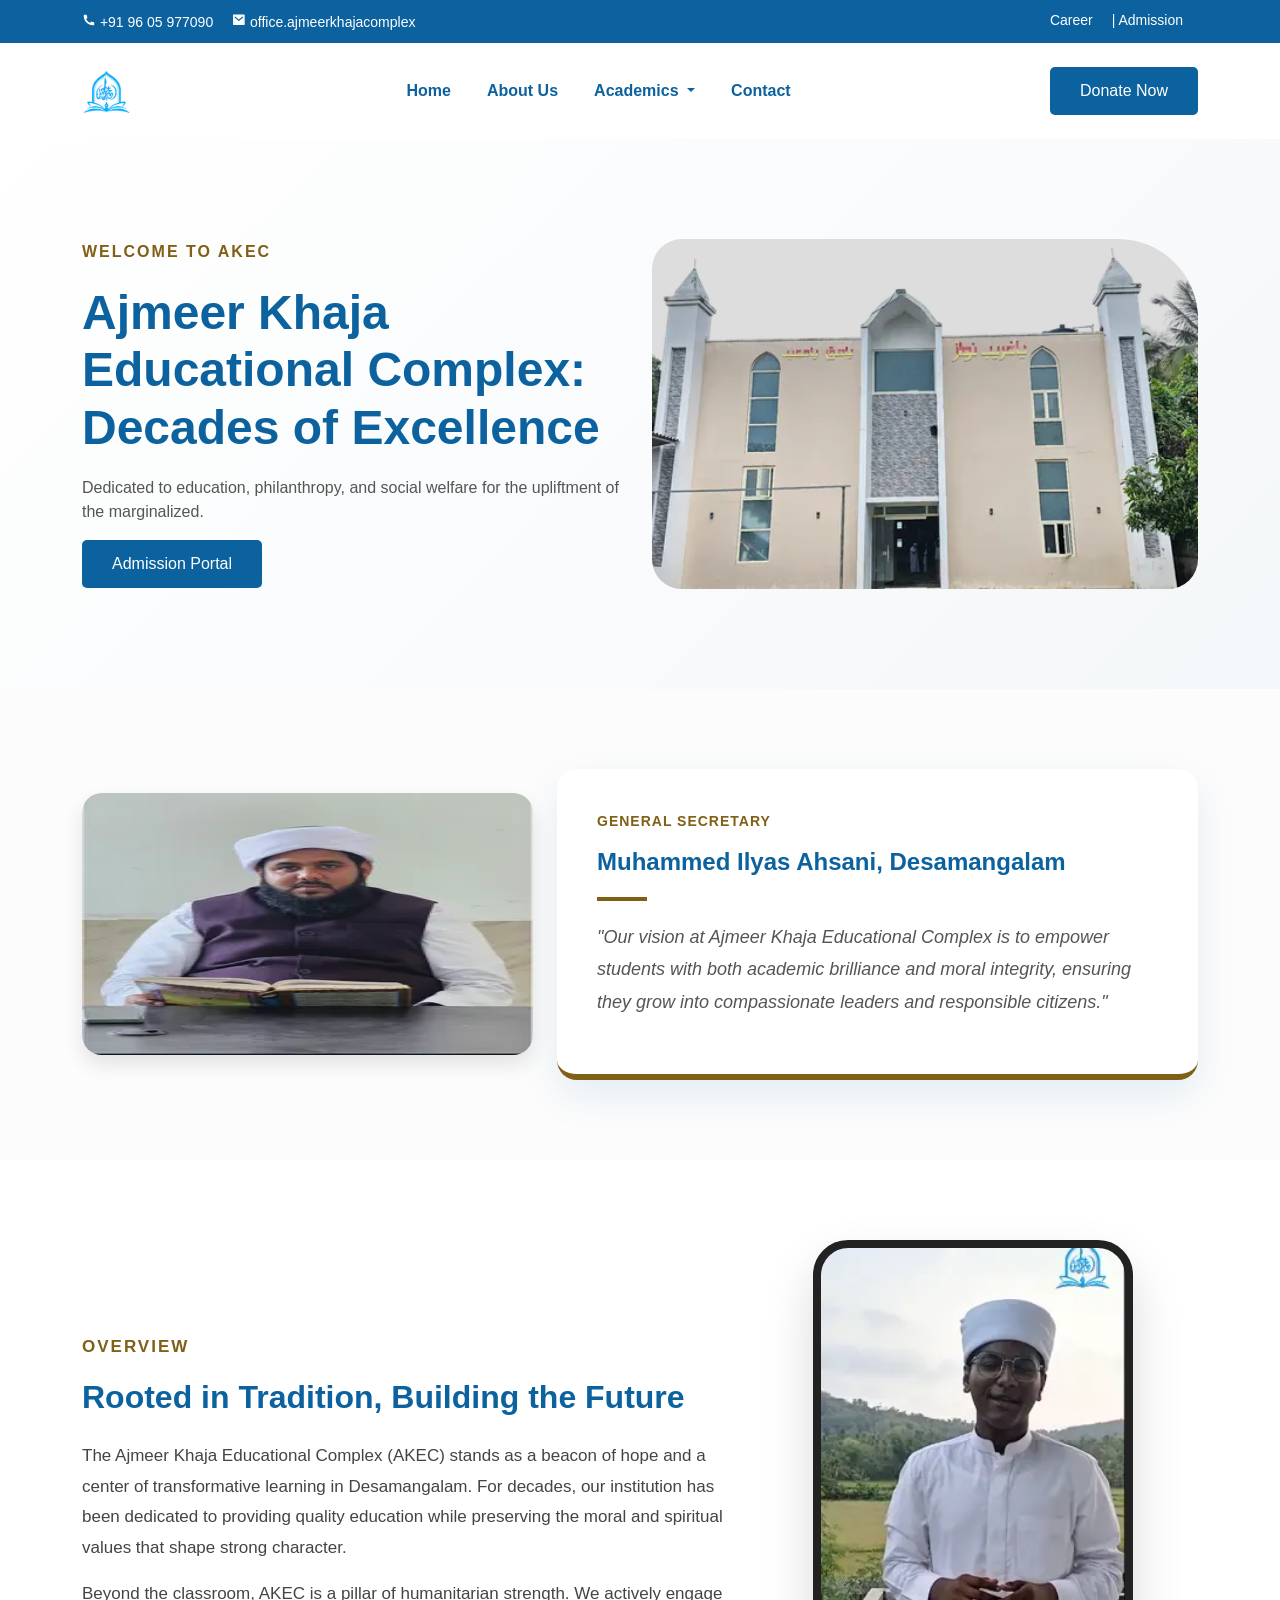
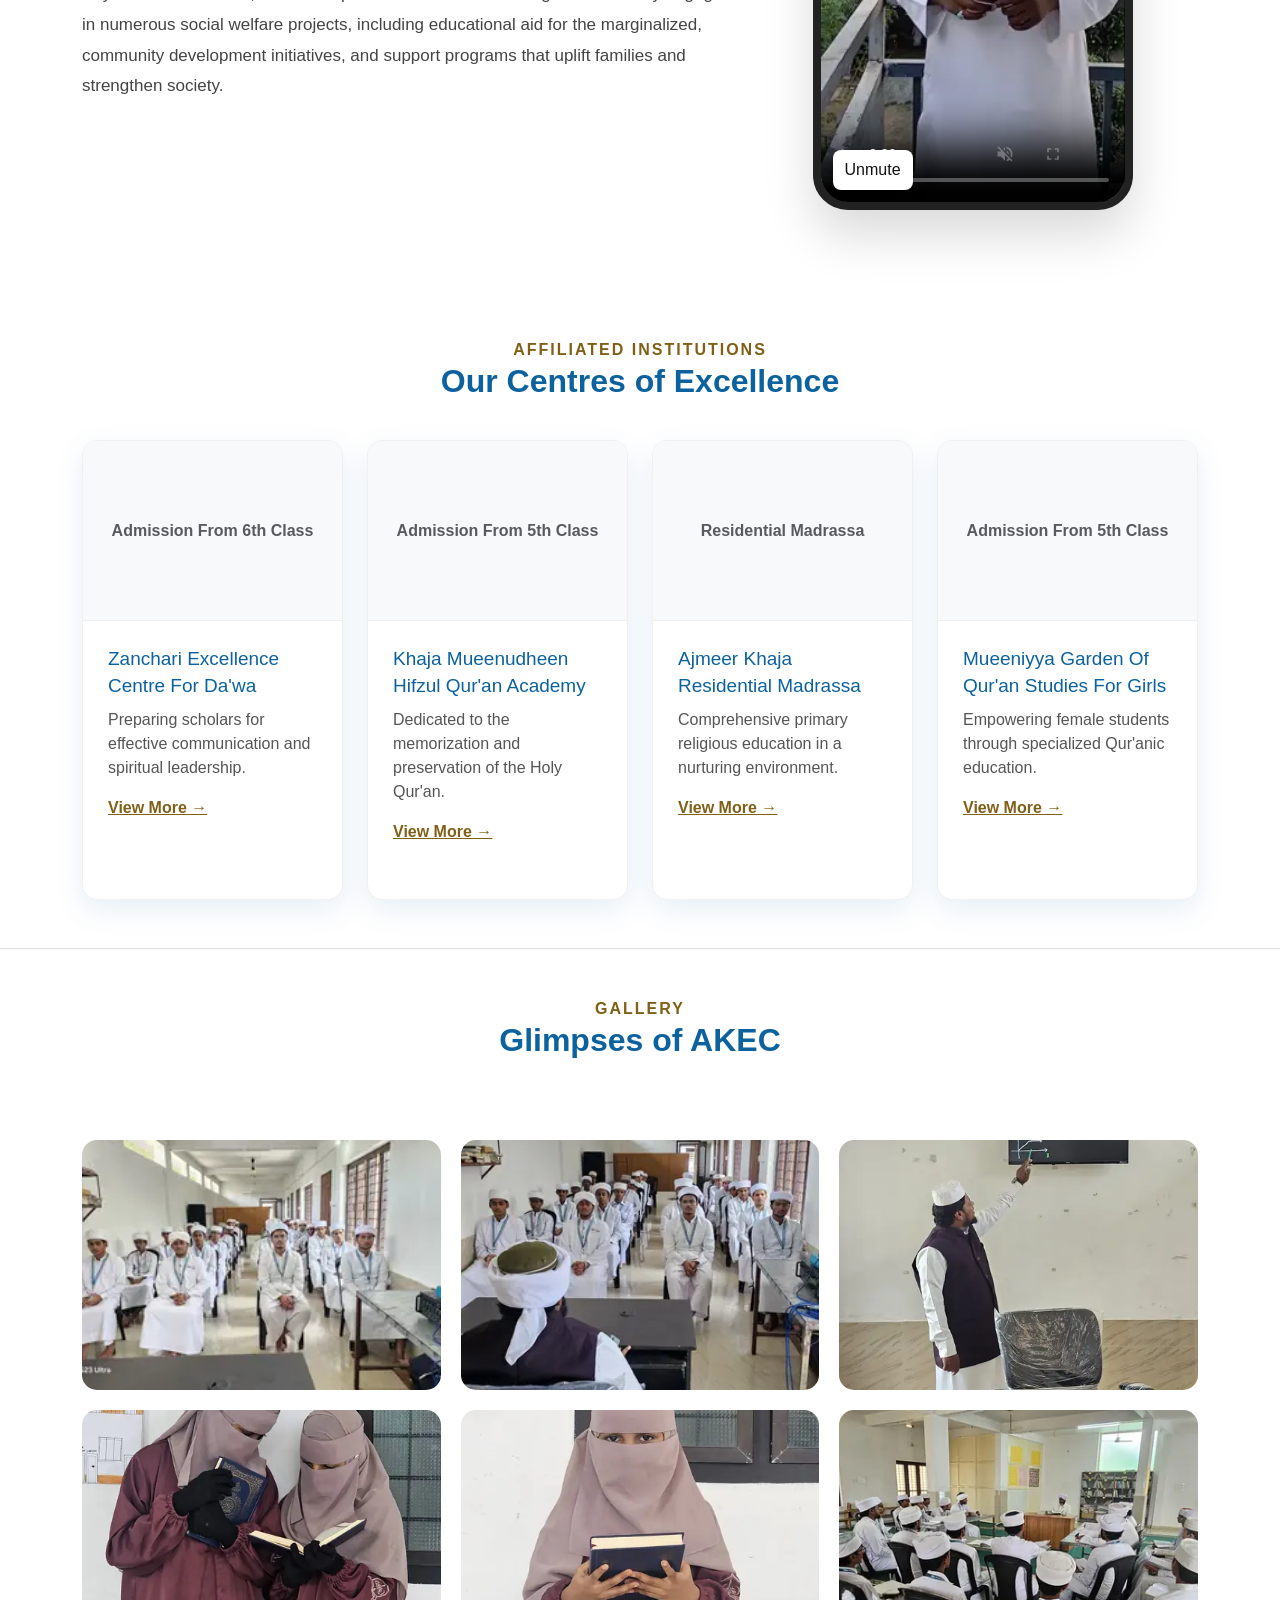
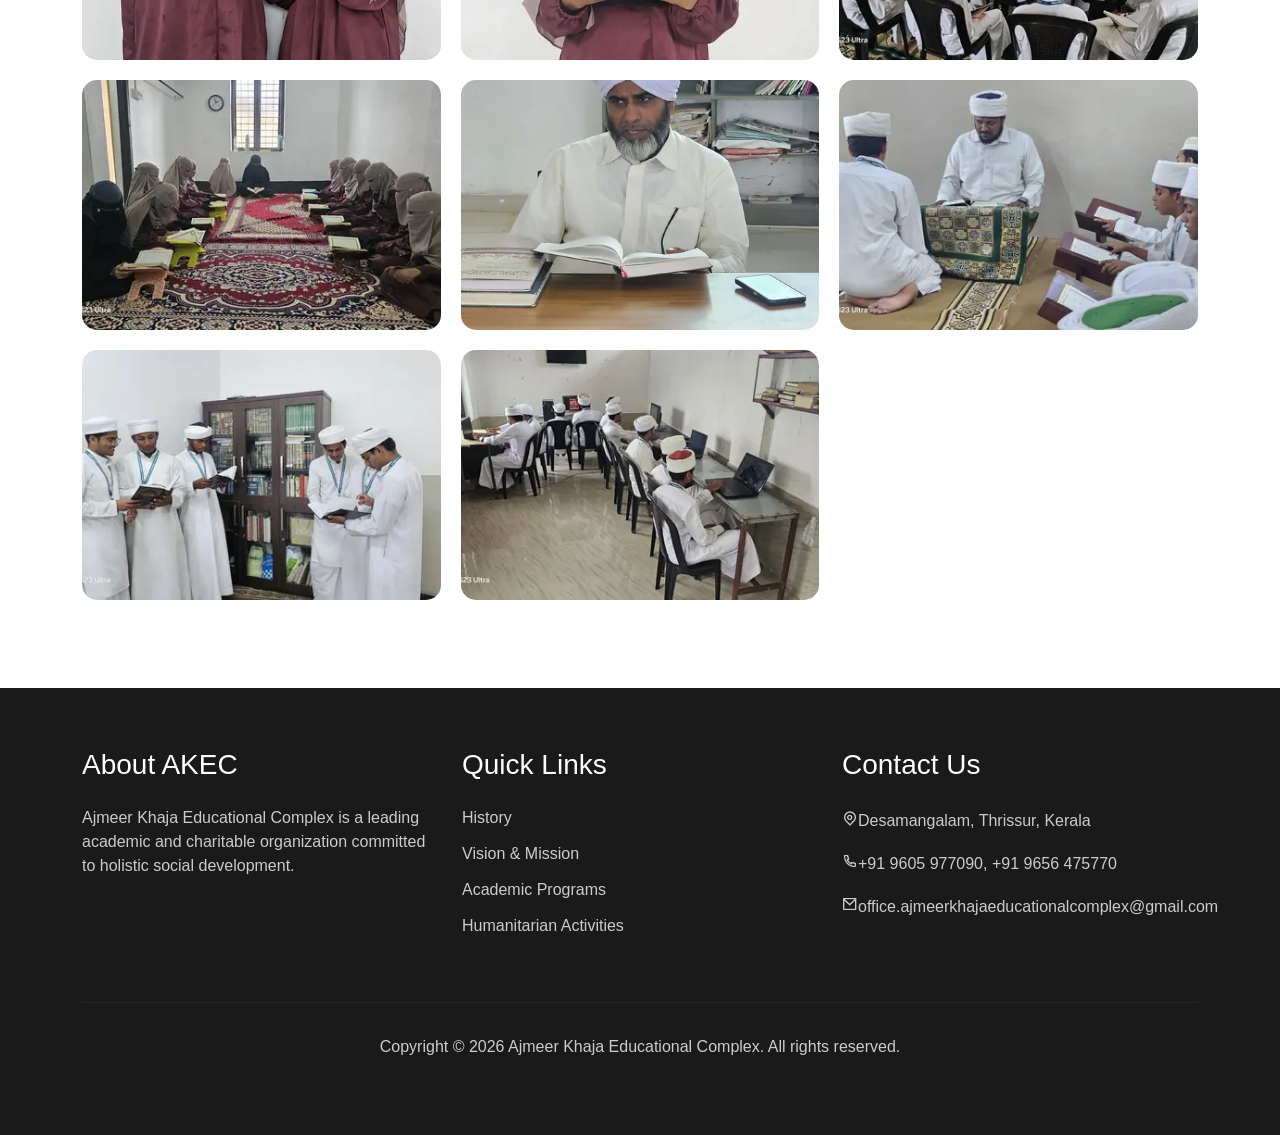
==== index.html @ cfbfb2ed "Fix malformed homepage title to restore browser rendering" ====
<!doctype html>
<!-- Performance diagnostics enabled; no visual effect. -->
<html lang="en">
<head>
    <meta charset="utf-8">
    <meta name="viewport" content="width=device-width, initial-scale=1, shrink-to-fit=no">
    <meta name="description" content="Ajmeer Khaja Educational Complex - Leading academic and charitable organization.">
    <link rel="icon" type="image/png" href="/favicon.png">
    <title>Ajmeer Khaja Educational Complex</title>
    <link rel="preload" as="image" href="assets-optimized/institution-png-640.webp" imagesrcset="assets-optimized/institution-png-320.webp 320w, assets-optimized/institution-png-640.webp 640w, assets-optimized/institution-png-960.webp 960w, assets-optimized/institution-png-1280.webp 1280w" imagesizes="(max-width: 767px) 100vw, 50vw" fetchpriority="high" data-name="akec-hero-image-preload">
    
    <link rel="preload" as="style" href="/assets-optimized/bootstrap-purged-index.css">
    <link rel="stylesheet" href="/assets-optimized/bootstrap-purged-index.css">
    <link rel="preload" as="style" href="/assets-optimized/remixicon-purged.css" onload="this.onload=null;this.rel='stylesheet'">
    <noscript><link rel="stylesheet" href="/assets-optimized/remixicon-purged.css"></noscript>

    <style>
        /* Keyboard-accessible skip navigation */
        .skip-link{position:fixed;left:1rem;top:-6rem;z-index:100000;padding:.75rem 1rem;background:#fff;color:#0c629e;border:2px solid #805f16;border-radius:.35rem;font-weight:700;text-decoration:underline}
        .skip-link:focus{top:1rem;left:1rem;outline:3px solid #0c629e;outline-offset:3px}
        main#main-content{display:block}

        :root {
            --deep-blue: #0c629e;
            --soft-gold: #805f16;
            --ice-white: #ffffff;
            --soft-shadow: rgba(12, 98, 158, 0.1);
        }

        body { font-family: 'Segoe UI', Tahoma, Geneva, Verdana, sans-serif; color: #555; }
        
        /* Header & Navbar */
        .top-header { background-color: var(--deep-blue); color: white; padding: 10px 0; font-size: 14px; }
        .top-header a { color: white; text-decoration: none; margin-right: 15px; }
        .navbar-brand img { max-width: 180px; }
        .nav-link { color: var(--deep-blue) !important; font-weight: 600; margin: 0 10px; }
        
        /* Banner Area */
        .custom-banner {
            background: linear-gradient(135deg, #ffffff 0%, #f4f7f9 100%);
            padding: 100px 0;
            position: relative;
        }
        .banner-tag { color: var(--soft-gold); text-transform: uppercase; font-weight: 700; letter-spacing: 2px; }
        .banner-content h1 { color: var(--deep-blue); font-size: 48px; font-weight: 800; margin: 20px 0; }
        
        /* Buttons */
        .default-btn {
            background-color: var(--deep-blue);
            color: white !important;
            padding: 12px 30px;
            border-radius: 5px;
            text-decoration: none;
            display: inline-block;
            transition: 0.3s;
        }
        .default-btn:hover { background-color: var(--soft-gold); transform: translateY(-3px); }

        /* Institutions Section */
        .section-header h2 { color: var(--deep-blue); font-weight: 800; margin-bottom: 40px; }
        .program-card {
            background: #fff;
            border-radius: 15px;
            overflow: hidden;
            box-shadow: 0 10px 30px var(--soft-shadow);
            transition: 0.4s;
            border: 1px solid #f0f0f0;
            margin-bottom: 30px;
            height: 100%;
        }
        .program-card:hover { transform: translateY(-10px); border-color: var(--soft-gold); }
        .program-img { height: 180px; background: #f8f9fa; border-bottom: 1px solid #eee; }
        .program-content { padding: 25px; }
        .program-content h3 { color: var(--deep-blue); font-size: 19px; line-height: 1.4; min-height: 54px; }
        
        /* Footer */
        footer { background: #1a1a1a; color: #ccc; padding: 60px 0; }
        footer h3 { color: white; margin-bottom: 25px; }
        .footer-links { list-style: none; padding: 0; }
        .footer-links li { margin-bottom: 12px; }
        .footer-links a { color: #ccc; text-decoration: none; }

        /* --- SURGICAL ADDITIVE STYLES --- */
        .akec-additive-wrap { background-color: #fcfcfc; padding: 80px 0; }
        .akec-secretary-card { background: white; padding: 40px; border-radius: 20px; box-shadow: 0 15px 40px var(--soft-shadow); border-bottom: 6px solid var(--soft-gold); }
        .akec-secretary-name { color: var(--deep-blue); font-size: 24px; font-weight: 700; margin-top: 15px; margin-bottom: 5px; }
        .akec-secretary-pos { color: var(--soft-gold); font-weight: 600; text-transform: uppercase; font-size: 14px; letter-spacing: 1px; }
        .akec-secretary-img { width: 100%; border-radius: 20px; box-shadow: 0 10px 20px rgba(0,0,0,0.1); }
        
        .akec-gallery-grid { display: grid; grid-template-columns: repeat(auto-fill, minmax(280px, 1fr)); gap: 20px; padding: 40px 0; }
        .akec-gallery-item { height: 250px; overflow: hidden; border-radius: 15px; position: relative; }
        .akec-gallery-item img { width: 100%; height: 100%; object-fit: cover; transition: transform 0.6s cubic-bezier(0.165, 0.84, 0.44, 1); }
        .akec-gallery-item:hover img { transform: scale(1.08); }
        .navbar-brand img { height: 70px; width: auto; }

        /* Surgical Override: Immediate Image Loading */
        img { opacity: 1 !important; visibility: visible !important; }

        /* ADDITIVE DROPDOWN STYLES (High Specificity) */
        @media (min-width: 992px) {
            .navbar-nav .nav-item.dropdown:hover > .dropdown-menu {
                display: block;
                margin-top: 0;
                opacity: 1;
                visibility: visible;
                transform: translateY(0);
            }
        }
        .navbar-nav .dropdown-menu {
            display: block;
            opacity: 0;
            visibility: hidden;
            transform: translateY(10px);
            transition: all 0.3s ease-in-out;
            border: none;
            border-top: 3px solid var(--soft-gold);
            box-shadow: 0 15px 35px rgba(0,0,0,0.1);
            border-radius: 0 0 10px 10px;
            min-width: 280px;
            padding: 10px 0;
        }
        .navbar-nav .dropdown-item {
            color: var(--deep-blue);
            font-weight: 500;
            padding: 10px 20px;
            transition: 0.2s;
            white-space: normal;
        }
        .navbar-nav .dropdown-item:hover {
            background-color: #f8f9fa;
            color: var(--soft-gold);
            padding-left: 25px;
        }

        /* AKEC ADD-ON: Hero Image Fit Improvement */
        .akec-hero-img-holder {
            background: #ddd;
            height: 350px;
            border-radius: 30px 80px 30px 30px;
            display: flex;
            align-items: center;
            justify-content: center;
            overflow: hidden;
            padding: 0; 
        }
        .Institution-image {
            width: 100%;
            height: 100%;
            object-fit: cover; 
            display: block;
        }

        /* --- AKEC MOBILE RESPONSIVENESS OVERRIDES --- */
        @media (max-width: 767px) {
            .custom-banner { padding: 40px 0; }
            .banner-content h1 { font-size: 32px; text-align: center; }
            .banner-content p { text-align: center; font-size: 15px; }
            .banner-content { text-align: center; margin-bottom: 30px; }
            .akec-hero-img-holder { height: 280px; border-radius: 20px 40px 20px 20px; }
            
            .akec-additive-wrap { padding: 40px 0; }
            .akec-secretary-card { padding: 25px; margin-top: -20px; position: relative; z-index: 2; text-align: center; }
            .akec-secretary-img { margin-bottom: 0; }
            .akec-secretary-name { font-size: 20px; }
            
            .section-header h2 { font-size: 28px; margin-bottom: 30px; }
            .program-content { padding: 20px; text-align: center; }
            .program-content h3 { font-size: 17px; min-height: auto; margin-bottom: 10px; }
            
            .akec-gallery-grid { grid-template-columns: repeat(2, 1fr); gap: 10px; padding: 20px 15px; }
            .akec-gallery-item { height: 160px; }

            .top-header { text-align: center; }
            .top-header a { display: block; margin-right: 0; margin-bottom: 5px; }
            
            .navbar-brand img { height: 55px; }
            
            footer { text-align: center; padding: 40px 0; }
            footer h3 { font-size: 20px; margin-top: 20px; }

            .navbar-nav .dropdown-menu { 
                margin-bottom: 0 !important; 
                padding-bottom: 0 !important;
                position: relative !important; 
                opacity: 1 !important; 
                visibility: visible !important; 
                transform: none !important;
                box-shadow: none !important;
                border-top: none !important;
            }
            .navbar-nav .nav-item.dropdown { margin-bottom: 0 !important; }
        }

        /* --- AKEC NEW FEATURE: ABOUT & MEDIA PLAYER --- */
        .akec-info-media-section { padding: 80px 0; background: #fff; }
        .akec-info-text { font-size: 17px; line-height: 1.8; color: #444; }
        .akec-media-player-container {
            width: 320px;
            height: 570px;
            background: #000;
            border-radius: 35px;
            border: 8px solid #222;
            overflow: hidden;
            box-shadow: 0 25px 50px rgba(0,0,0,0.15);
            margin: 0 auto;
            position: relative;
        }
        .akec-media-player-container video {
            width: 100%;
            height: 100%;
            object-fit: cover;
        }
        @media (max-width: 991px) {
            .akec-info-media-section { padding: 40px 0; text-align: center; }
            .akec-info-text { margin-bottom: 30px; }
            .akec-media-player-container { width: 280px; height: 500px; }
        }
    </style>
</head>
<body>
<a class="skip-link" href="#main-content">Skip to main content</a>

    <div class="top-header">
        <div class="container d-flex flex-column flex-md-row justify-content-between">
            <div>
                <a href="tel:+919605977090"><i class="ri-phone-fill"></i> +91 96 05 977090</a>
                <a href="mailto:office.ajmeerkhajacomplex@gmail.com"><i class="ri-mail-fill"></i> office.ajmeerkhajacomplex</a>
            </div>
            <div class="d-none d-md-block">
                <a href="#">Career</a> | <a href="admission.html">Admission</a>
            </div>
        </div>
    </div>

    <nav class="navbar navbar-expand-lg navbar-light bg-white sticky-top">
        <div class="container">
            <a class="navbar-brand" href="index.html">
                <img src="assets-optimized/logo-webp-64.webp" alt="AKEC Logo" srcset="assets-optimized/logo-webp-48.webp 48w, assets-optimized/logo-webp-64.webp 64w, assets-optimized/logo-webp-96.webp 96w, assets-optimized/logo-webp-128.webp 128w, assets-optimized/logo-webp-160.webp 160w, assets-optimized/logo-webp-320.webp 320w, assets-optimized/logo-webp-480.webp 480w" sizes="(max-width: 767px) 40px, 50px" width="2480" height="3508">
            </a>
            <button class="navbar-toggler border-0" type="button" data-bs-toggle="collapse" data-bs-target="#navbarNav" aria-label="Toggle navigation" aria-controls="navbarNav" aria-expanded="false">
                <span class="ri-menu-line" style="font-size: 24px; color: var(--deep-blue);"></span>
            </button>
            <div class="collapse navbar-collapse" id="navbarNav">
                <ul class="navbar-nav m-auto text-center">
                    <li class="nav-item"><a class="nav-link" href="index.html">Home</a></li>
                    <li class="nav-item"><a class="nav-link" href="about.html">About Us</a></li>
                    
                    <li class="nav-item dropdown">
                        <a class="nav-link dropdown-toggle" href="academics.html" id="academicsDropdown" role="button" data-bs-toggle="dropdown" aria-expanded="false">
                            Academics
                        </a>
                        <ul class="dropdown-menu border-0 text-center text-lg-start" aria-labelledby="academicsDropdown">
                            <li><a class="dropdown-item" href="dawa.html">Zanchari Excellence Centre For Da'wa</a></li>
                            <li><a class="dropdown-item" href="hifz.html">Khaja Mueenudheen Hifzul Qur'an Academy</a></li>
                            <li><a class="dropdown-item" href="madrassa.html">Ajmeer Khaja Residential Madrassa</a></li>
                            <li><a class="dropdown-item" href="garden.html">Mueeniyya Garden Of Qur'an Studies For Girls</a></li>
                        </ul>
                    </li>

                    <li class="nav-item"><a class="nav-link" href="contact.html">Contact</a></li>
                </ul>
                <div class="text-center pb-3 pb-lg-0">
                    <a href="#" class="default-btn w-100 w-lg-auto">Donate Now</a>
                </div>
            </div>
        </div>
    </nav>
<main id="main-content" tabindex="-1">


    <section class="custom-banner">
        <div class="container">
            <div class="row align-items-center">
                <div class="col-lg-6">
                    <div class="banner-content">
                        <span class="banner-tag">Welcome to AKEC</span>
                        <h1>Ajmeer Khaja Educational Complex: Decades of Excellence</h1>
                        <p>Dedicated to education, philanthropy, and social welfare for the upliftment of the marginalized.</p>
                        <a href="admission.html" class="default-btn">Admission Portal</a>
                    </div>
                </div>
                <div class="col-lg-6 text-center">
                    <div class="akec-hero-img-holder">
                        <img src="assets-optimized/institution-png-640.webp" alt="Institution Image" class="Institution-image" loading="eager" fetchpriority="high" decoding="async" srcset="assets-optimized/institution-png-320.webp 320w, assets-optimized/institution-png-640.webp 640w, assets-optimized/institution-png-960.webp 960w, assets-optimized/institution-png-1280.webp 1280w" sizes="(max-width: 767px) 100vw, 50vw" width="2400" height="1121">
                    </div>
                </div>
            </div>
        </div>
    </section>

    <section class="akec-additive-wrap">
        <div class="container">
            <div class="row align-items-center">
                <div class="col-lg-5 mb-4 mb-lg-0">
                    <img src="secretary.webp" alt="Muhammed Ilyas Ahsani" class="akec-secretary-img" loading="lazy" decoding="async" width="218" height="262">
                </div>
                <div class="col-lg-7">
                    <div class="akec-secretary-card">
                        <span class="akec-secretary-pos">General Secretary</span>
                        <h2 class="akec-secretary-name">Muhammed Ilyas Ahsani, Desamangalam</h2>
                        <hr class="mx-auto mx-lg-0" style="width: 50px; border: 2px solid var(--soft-gold); opacity: 1; margin: 20px 0;">
                        <p style="font-style: italic; font-size: 18px; line-height: 1.8;">"Our vision at Ajmeer Khaja Educational Complex is to empower students with both academic brilliance and moral integrity, ensuring they grow into compassionate leaders and responsible citizens."</p>
                    </div>
                </div>
            </div>
        </div>
    </section>

    <section class="akec-info-media-section">
        <div class="container">
            <div class="row align-items-center">
                <div class="col-lg-7">
                    <div class="akec-info-text">
                        <span class="banner-tag">Overview</span>
                        <h2 style="color: var(--deep-blue); font-weight: 800; margin: 15px 0 25px;">Rooted in Tradition, Building the Future</h2>
                        <p>The Ajmeer Khaja Educational Complex (AKEC) stands as a beacon of hope and a center of transformative learning in Desamangalam. For decades, our institution has been dedicated to providing quality education while preserving the moral and spiritual values that shape strong character.</p>
                        <p>Beyond the classroom, AKEC is a pillar of humanitarian strength. We actively engage in numerous social welfare projects, including educational aid for the marginalized, community development initiatives, and support programs that uplift families and strengthen society.</p>
                    </div>
                </div>
                <div class="col-lg-5">
                    <div class="akec-media-player-container">
                        <video id="akecScrollVideo" controls playsinline preload="none" poster="assets-optimized/nasim-poster.webp">
                            <source src="assets-optimized/nasim-optimized.mp4" type="video/mp4">
                            <track kind="captions" src="assets-optimized/nasim-captions.vtt" srclang="ml" label="Malayalam">
                            Your browser does not support the video tag.
                        </video>
                    </div>
                </div>
            </div>
        </div>
    </section>

    <section class="py-5">
        <div class="container">
            <div class="section-header text-center">
                <span class="banner-tag">Affiliated Institutions</span>
                <h2>Our Centres of Excellence</h2>
            </div>
            <div class="row g-4">
                <div class="col-lg-3 col-md-6">
                    <div class="program-card">
                        <div class="program-img d-flex align-items-center justify-content-center text-muted"><b>Admission From 6th Class</b></div>
                        <div class="program-content">
                            <h3>Zanchari Excellence Centre For Da'wa</h3>
                            <p>Preparing scholars for effective communication and spiritual leadership.</p>
                            <a href="dawa.html" style="color:var(--soft-gold); font-weight:700;" aria-label="View more about Zanchari Excellence Centre for Da'wa">View More →</a>
                        </div>
                    </div>
                </div>
                <div class="col-lg-3 col-md-6">
                    <div class="program-card">
                        <div class="program-img d-flex align-items-center justify-content-center text-muted"><b>Admission From 5th Class</b></div>
                        <div class="program-content">
                            <h3>Khaja Mueenudheen Hifzul Qur'an Academy</h3>
                            <p>Dedicated to the memorization and preservation of the Holy Qur'an.</p>
                            <a href="hifz.html" style="color:var(--soft-gold); font-weight:700;" aria-label="View more about Khaja Mueenudheen Hifzul Qur'an Academy">View More →</a>
                        </div>
                    </div>
                </div>
                <div class="col-lg-3 col-md-6">
                    <div class="program-card">
                        <div class="program-img d-flex align-items-center justify-content-center text-muted"><b>Residential Madrassa</b></div>
                        <div class="program-content">
                            <h3>Ajmeer Khaja Residential Madrassa</h3>
                            <p>Comprehensive primary religious education in a nurturing environment.</p>
                            <a href="madrassa.html" style="color:var(--soft-gold); font-weight:700;" aria-label="View more about Ajmeer Khaja Residential Madrassa">View More →</a>
                        </div>
                    </div>
                </div>
                <div class="col-lg-3 col-md-6">
                    <div class="program-card">
                        <div class="program-img d-flex align-items-center justify-content-center text-muted"><b>Admission From 5th Class</b></div>
                        <div class="program-content">
                            <h3>Mueeniyya Garden Of Qur'an Studies For Girls</h3>
                            <p>Empowering female students through specialized Qur'anic education.</p>
                            <a href="garden.html" style="color:var(--soft-gold); font-weight:700;" aria-label="View more about Mueeniyya Garden of Qur'an Studies for Girls">View More →</a>
                        </div>
                    </div>
                </div>
            </div>
        </div>
    </section>

    <section class="py-5 bg-white border-top">
        <div class="container">
            <div class="section-header text-center">
                <span class="banner-tag">Gallery</span>
                <h2>Glimpses of AKEC</h2>
            </div>
            <div class="akec-gallery-grid">
                <div class="akec-gallery-item"><img src="assets-optimized/gallery1-webp-480.webp" alt="Gallery 1" loading="lazy" decoding="async" srcset="assets-optimized/gallery1-webp-320.webp 320w, assets-optimized/gallery1-webp-480.webp 480w, assets-optimized/gallery1-webp-640.webp 640w, assets-optimized/gallery1-webp-960.webp 960w, assets-optimized/gallery1-webp-1280.webp 1280w" sizes="(max-width: 767px) calc(100vw - 24px), (max-width: 991px) 34vw, (max-width: 1199px) 32vw, (max-width: 1399px) 27vw, 23vw"></div>
                <div class="akec-gallery-item"><img src="assets-optimized/gallery2-webp-480.webp" alt="Gallery 2" loading="lazy" decoding="async" srcset="assets-optimized/gallery2-webp-320.webp 320w, assets-optimized/gallery2-webp-480.webp 480w, assets-optimized/gallery2-webp-640.webp 640w, assets-optimized/gallery2-webp-960.webp 960w, assets-optimized/gallery2-webp-1280.webp 1280w" sizes="(max-width: 767px) calc(100vw - 24px), (max-width: 991px) 34vw, (max-width: 1199px) 32vw, (max-width: 1399px) 27vw, 23vw"></div>
                <div class="akec-gallery-item"><img src="assets-optimized/gallery3-webp-480.webp" alt="Gallery 3" loading="lazy" decoding="async" srcset="assets-optimized/gallery3-webp-320.webp 320w, assets-optimized/gallery3-webp-480.webp 480w, assets-optimized/gallery3-webp-640.webp 640w, assets-optimized/gallery3-webp-960.webp 960w, assets-optimized/gallery3-webp-1280.webp 1280w" sizes="(max-width: 767px) calc(100vw - 24px), (max-width: 991px) 34vw, (max-width: 1199px) 32vw, (max-width: 1399px) 27vw, 23vw"></div>
                <div class="akec-gallery-item"><img src="assets-optimized/gallery4-webp-480.webp" alt="Gallery 4" loading="lazy" decoding="async" srcset="assets-optimized/gallery4-webp-320.webp 320w, assets-optimized/gallery4-webp-480.webp 480w, assets-optimized/gallery4-webp-640.webp 640w, assets-optimized/gallery4-webp-960.webp 960w, assets-optimized/gallery4-webp-1280.webp 1280w" sizes="(max-width: 767px) calc(100vw - 24px), (max-width: 991px) 34vw, (max-width: 1199px) 32vw, (max-width: 1399px) 27vw, 23vw"></div>
                <div class="akec-gallery-item"><img src="assets-optimized/gallery5-webp-480.webp" alt="Gallery 5" loading="lazy" decoding="async" srcset="assets-optimized/gallery5-webp-320.webp 320w, assets-optimized/gallery5-webp-480.webp 480w, assets-optimized/gallery5-webp-640.webp 640w, assets-optimized/gallery5-webp-960.webp 960w, assets-optimized/gallery5-webp-1280.webp 1280w" sizes="(max-width: 767px) calc(100vw - 24px), (max-width: 991px) 34vw, (max-width: 1199px) 32vw, (max-width: 1399px) 27vw, 23vw"></div>
                <div class="akec-gallery-item"><img src="assets-optimized/gallery6-webp-480.webp" alt="Gallery 6" loading="lazy" decoding="async" srcset="assets-optimized/gallery6-webp-320.webp 320w, assets-optimized/gallery6-webp-480.webp 480w, assets-optimized/gallery6-webp-640.webp 640w, assets-optimized/gallery6-webp-960.webp 960w, assets-optimized/gallery6-webp-1280.webp 1280w" sizes="(max-width: 767px) calc(100vw - 24px), (max-width: 991px) 34vw, (max-width: 1199px) 32vw, (max-width: 1399px) 27vw, 23vw"></div>
                <div class="akec-gallery-item"><img src="assets-optimized/gallery7-webp-480.webp" alt="Gallery 7" loading="lazy" decoding="async" srcset="assets-optimized/gallery7-webp-320.webp 320w, assets-optimized/gallery7-webp-480.webp 480w, assets-optimized/gallery7-webp-640.webp 640w, assets-optimized/gallery7-webp-960.webp 960w, assets-optimized/gallery7-webp-1280.webp 1280w" sizes="(max-width: 767px) calc(100vw - 24px), (max-width: 991px) 34vw, (max-width: 1199px) 32vw, (max-width: 1399px) 27vw, 23vw"></div>
                <div class="akec-gallery-item"><img src="assets-optimized/gallery8-webp-480.webp" alt="Gallery 8" loading="lazy" decoding="async" srcset="assets-optimized/gallery8-webp-320.webp 320w, assets-optimized/gallery8-webp-480.webp 480w, assets-optimized/gallery8-webp-640.webp 640w, assets-optimized/gallery8-webp-960.webp 960w, assets-optimized/gallery8-webp-1280.webp 1280w" sizes="(max-width: 767px) calc(100vw - 24px), (max-width: 991px) 34vw, (max-width: 1199px) 32vw, (max-width: 1399px) 27vw, 23vw"></div>
                <div class="akec-gallery-item"><img src="assets-optimized/gallery9-webp-480.webp" alt="Gallery 9" loading="lazy" decoding="async" srcset="assets-optimized/gallery9-webp-320.webp 320w, assets-optimized/gallery9-webp-480.webp 480w, assets-optimized/gallery9-webp-640.webp 640w, assets-optimized/gallery9-webp-960.webp 960w, assets-optimized/gallery9-webp-1280.webp 1280w" sizes="(max-width: 767px) calc(100vw - 24px), (max-width: 991px) 34vw, (max-width: 1199px) 32vw, (max-width: 1399px) 27vw, 23vw"></div>
                <div class="akec-gallery-item"><img src="assets-optimized/gallery10-webp-480.webp" alt="Gallery 10" loading="lazy" decoding="async" srcset="assets-optimized/gallery10-webp-320.webp 320w, assets-optimized/gallery10-webp-480.webp 480w, assets-optimized/gallery10-webp-640.webp 640w, assets-optimized/gallery10-webp-960.webp 960w, assets-optimized/gallery10-webp-1280.webp 1280w" sizes="(max-width: 767px) calc(100vw - 24px), (max-width: 991px) 34vw, (max-width: 1199px) 32vw, (max-width: 1399px) 27vw, 23vw"></div>
                <div class="akec-gallery-item"><img src="assets-optimized/gallery11-webp-480.webp" alt="Gallery 11" loading="lazy" decoding="async" srcset="assets-optimized/gallery11-webp-320.webp 320w, assets-optimized/gallery11-webp-480.webp 480w, assets-optimized/gallery11-webp-640.webp 640w, assets-optimized/gallery11-webp-960.webp 960w, assets-optimized/gallery11-webp-1280.webp 1280w" sizes="(max-width: 767px) calc(100vw - 24px), (max-width: 991px) 34vw, (max-width: 1199px) 32vw, (max-width: 1399px) 27vw, 23vw"></div>
            </div>
        </div>
    </section>

    
</main>

<footer>
        <div class="container">
            <div class="row">
                <div class="col-lg-4">
                    <h3>About AKEC</h3>
                    <p>Ajmeer Khaja Educational Complex is a leading academic and charitable organization committed to holistic social development.</p>
                </div>
                <div class="col-lg-4">
                    <h3>Quick Links</h3>
                    <ul class="footer-links">
                        <li><a href="about.html">History</a></li>
                        <li><a href="about.html">Vision & Mission</a></li>
                        <li><a href="academics.html">Academic Programs</a></li>
                        <li><a href="activities.html">Humanitarian Activities</a></li>
                    </ul>
                </div>
                <div class="col-lg-4">
                    <h3>Contact Us</h3>
                    <p><i class="ri-map-pin-line"></i>Desamangalam, Thrissur, Kerala</p>
                    <p><i class="ri-phone-line"></i>+91 9605 977090, +91 9656 475770</p>
                    <p><i class="ri-mail-line"></i>office.ajmeerkhajaeducationalcomplex@gmail.com</p>
                </div>
            </div>
            <hr class="mt-5" style="border-color: #444;">
            <div class="text-center pt-3">
                <p>Copyright © 2026 Ajmeer Khaja Educational Complex. All rights reserved.</p>
            </div>
        </div>
    </footer>

    <script src="https://cdn.jsdelivr.net/npm/bootstrap@5.3.0/dist/js/bootstrap.bundle.min.js"></script>

    <script>
        document.addEventListener("DOMContentLoaded", function () {
            const video = document.getElementById("akecScrollVideo");
            if (!video) return;

            video.muted = true;
            video.playsInline = true;

            const container = video.parentElement;
            container.style.position = container.style.position || 'relative';

            const unmuteBtn = document.createElement('button');
            unmuteBtn.type = 'button';
            unmuteBtn.textContent = 'Unmute';
            Object.assign(unmuteBtn.style, {
                position: 'absolute',
                bottom: '12px',
                left: '12px',
                zIndex: '5',
                padding: '8px 12px',
                borderRadius: '8px',
                background: '#fff',
                color: '#111',
                border: 'none',
                display: 'none',
                cursor: 'pointer',
                boxShadow: '0 6px 18px rgba(0,0,0,0.12)'
            });
            container.appendChild(unmuteBtn);

            unmuteBtn.addEventListener('click', () => {
                video.muted = false;
                video.play().catch(() => {});
                unmuteBtn.style.display = 'none';
            });

            const observerOptions = {
                root: null,
                rootMargin: '0px',
                threshold: 0.5
            };

            const observer = new IntersectionObserver((entries) => {
                entries.forEach(entry => {
                    if (entry.isIntersecting) {
                        video.muted = false;
                        video.play().then(() => {
                            unmuteBtn.style.display = 'none';
                        }).catch(err => {
                            console.log('Autoplay with sound blocked:', err);
                            video.muted = true;
                            video.play().catch(() => {});
                            unmuteBtn.style.display = 'block';
                        });
                    } else {
                        video.pause();
                        video.muted = true;
                        unmuteBtn.style.display = 'none';
                    }
                });
            }, observerOptions);

            observer.observe(video);

            document.addEventListener('visibilitychange', function () {
                if (document.hidden) {
                    video.pause();
                    video.muted = true;
                    unmuteBtn.style.display = 'none';
                }
            });
        });
    </script>
    
</body>
</html>
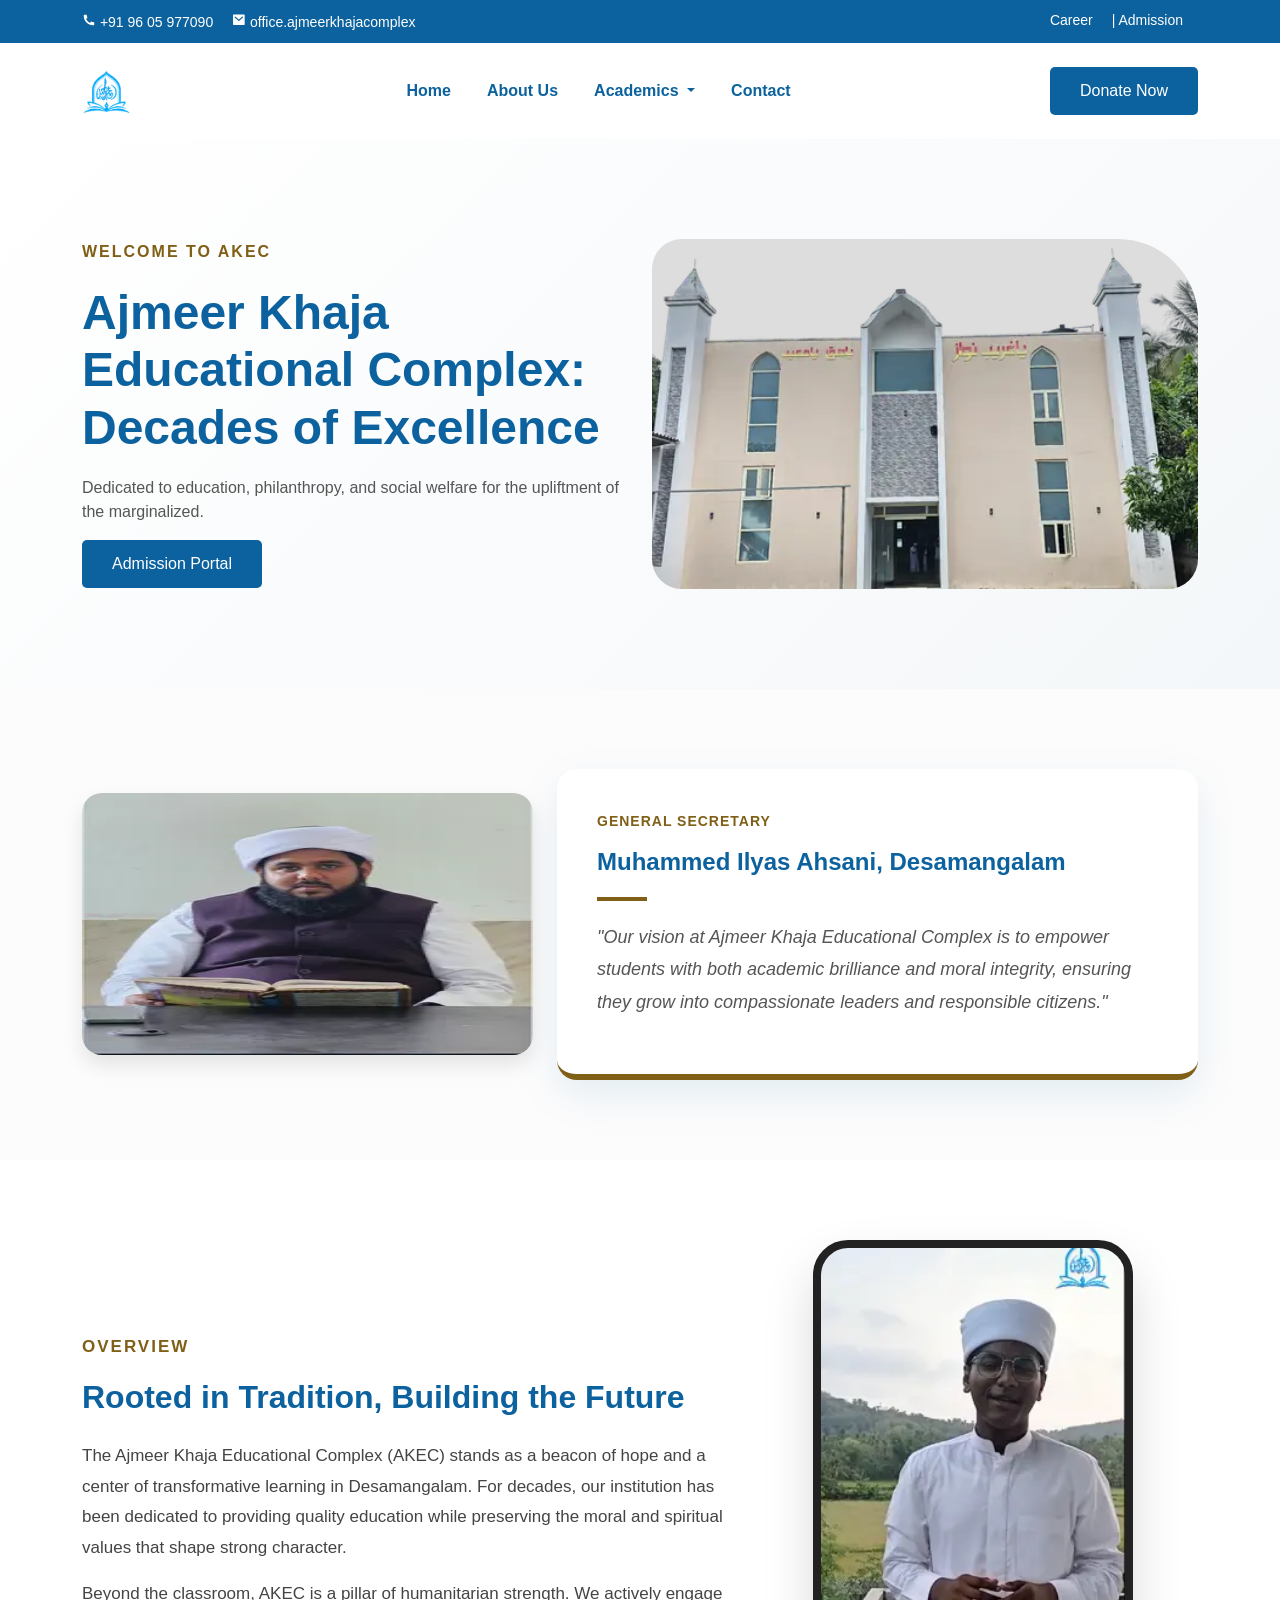
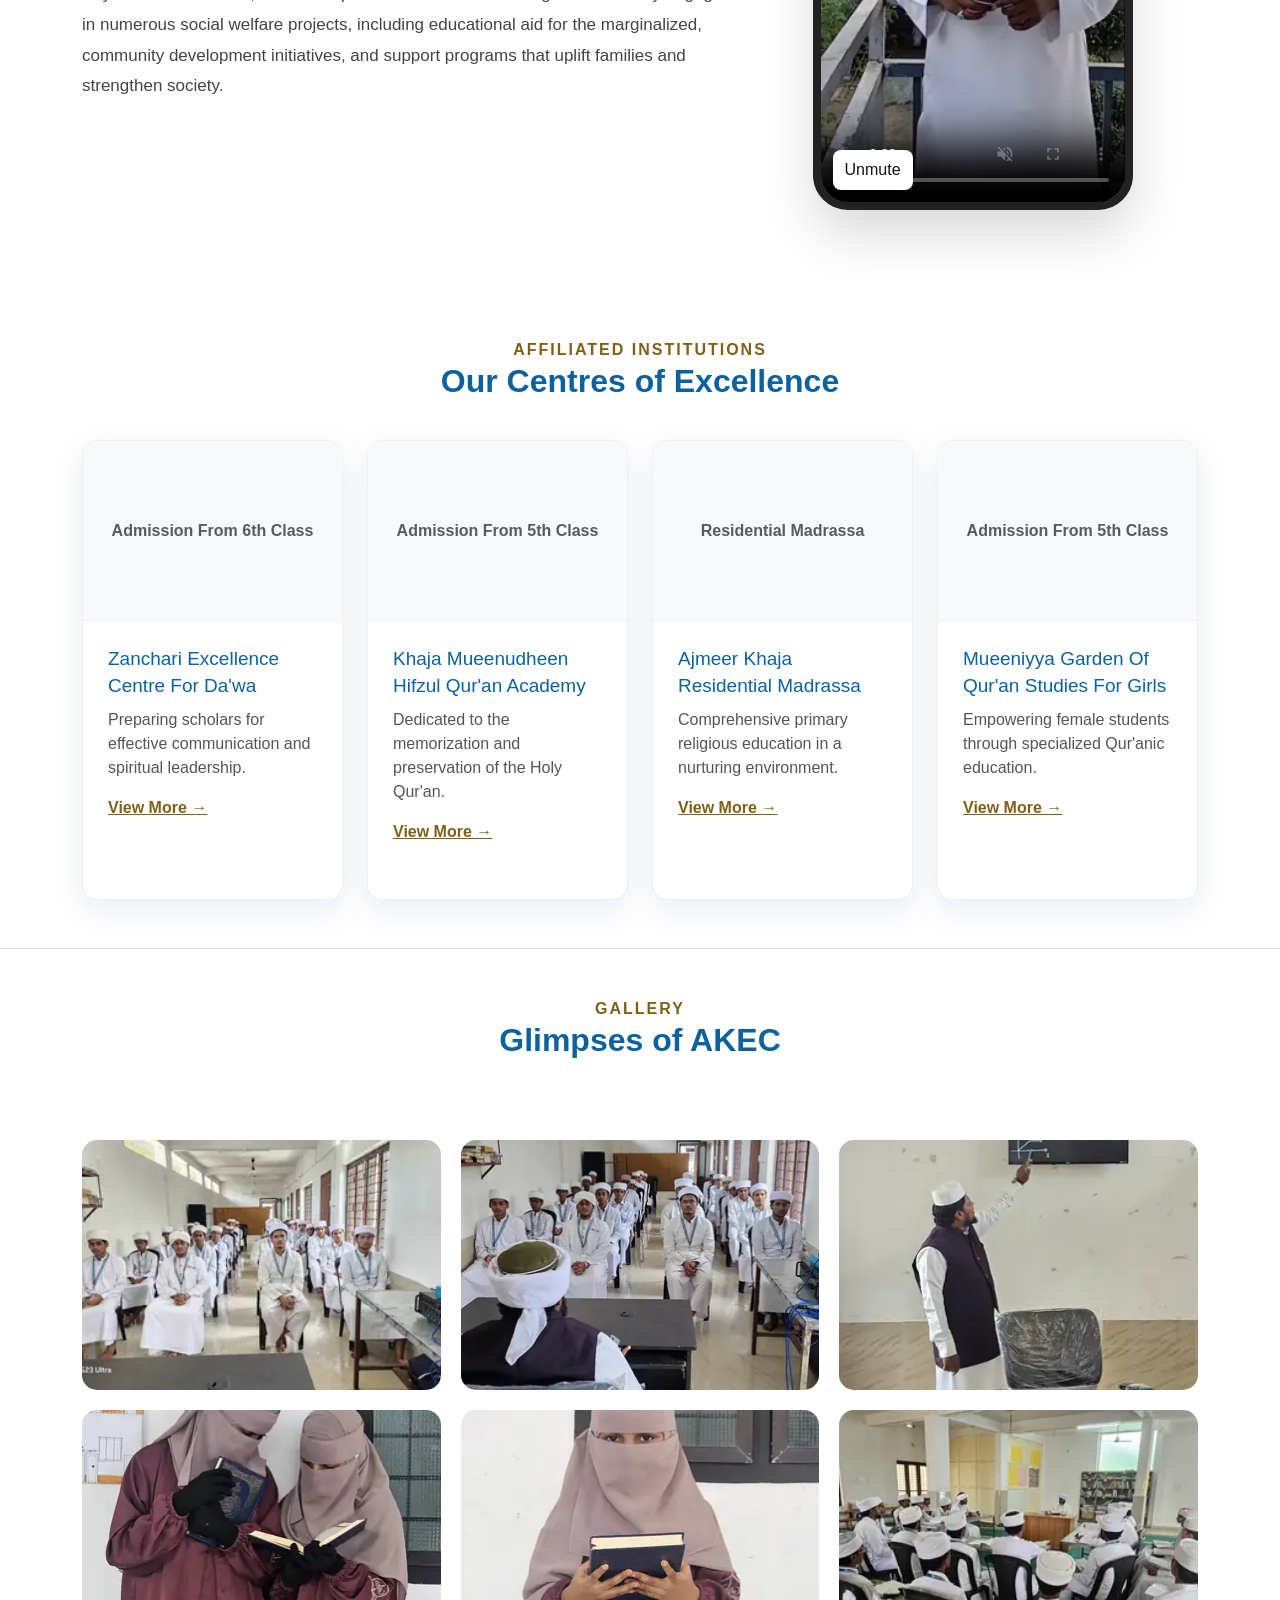
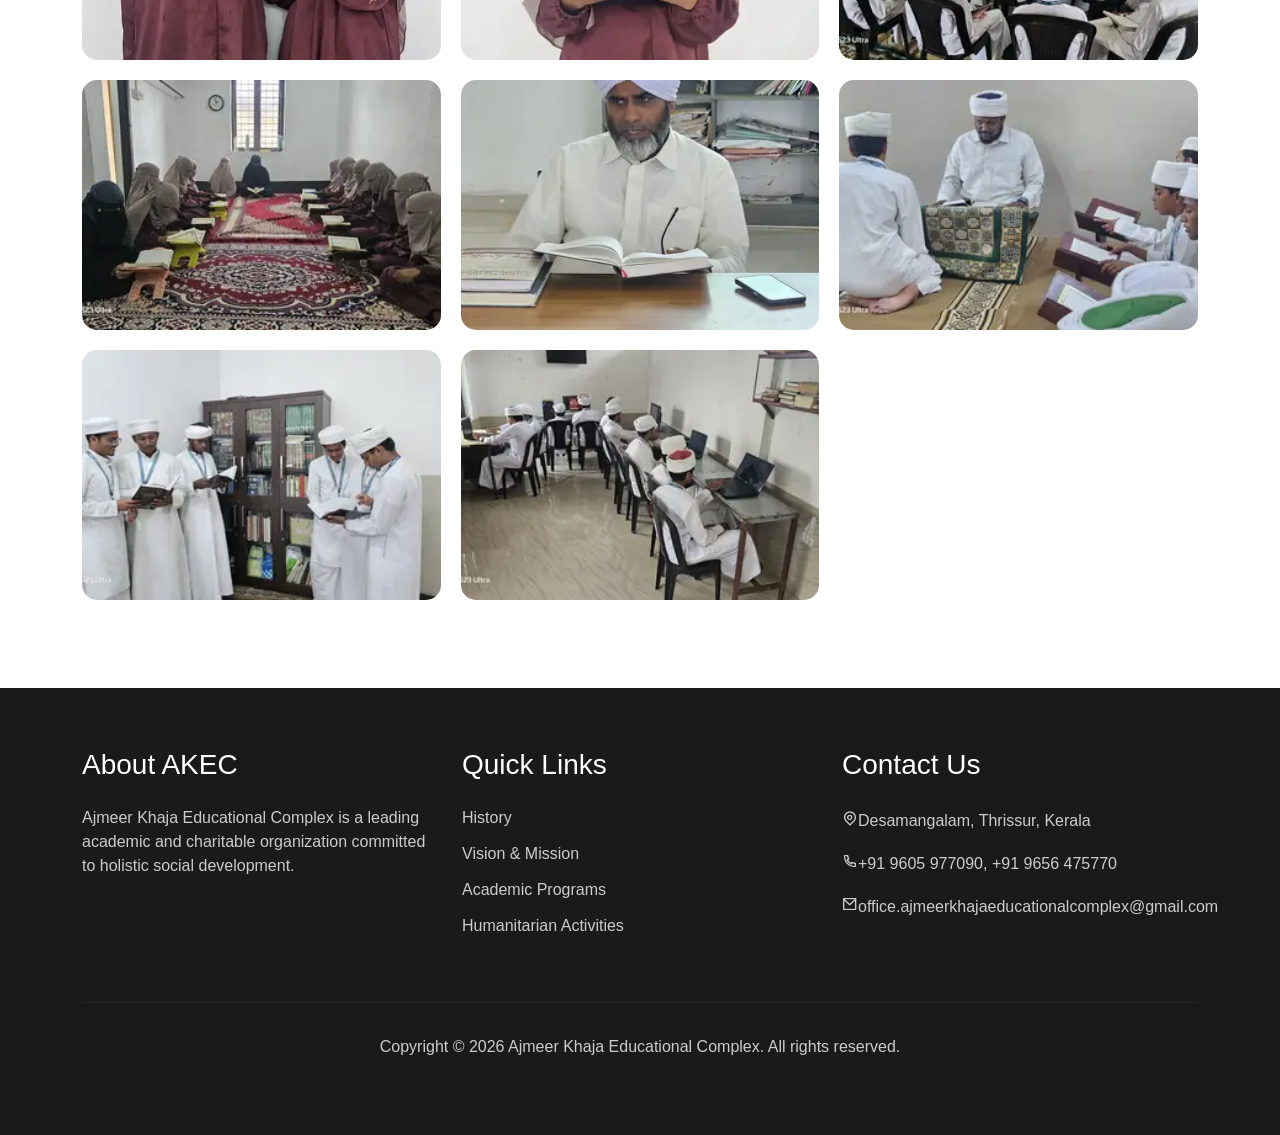
==== commit 90b3bf5e: "Optimize responsive assets and defer local Bootstrap" ====
--- a/index.html
+++ b/index.html
@@ -7,7 +7,7 @@
     <meta name="description" content="Ajmeer Khaja Educational Complex - Leading academic and charitable organization.">
     <link rel="icon" type="image/png" href="/favicon.png">
     <title>Ajmeer Khaja Educational Complex</title>
-    <link rel="preload" as="image" href="assets-optimized/institution-png-640.webp" imagesrcset="assets-optimized/institution-png-320.webp 320w, assets-optimized/institution-png-640.webp 640w, assets-optimized/institution-png-960.webp 960w, assets-optimized/institution-png-1280.webp 1280w" imagesizes="(max-width: 767px) 100vw, 50vw" fetchpriority="high" data-name="akec-hero-image-preload">
+    <link rel="preload" as="image" href="assets-optimized/institution-png-640.webp" imagesrcset="assets-optimized/institution-png-320.webp 320w, assets-optimized/institution-png-480.webp 480w, assets-optimized/institution-png-640.webp 640w, assets-optimized/institution-png-800.webp 800w, assets-optimized/institution-png-960.webp 960w, assets-optimized/institution-png-1280.webp 1280w" imagesizes="(max-width: 767px) 100vw, 50vw" fetchpriority="high" data-name="akec-hero-image-preload">
     
     <link rel="preload" as="style" href="/assets-optimized/bootstrap-purged-index.css">
     <link rel="stylesheet" href="/assets-optimized/bootstrap-purged-index.css">
@@ -216,6 +216,7 @@
             .akec-media-player-container { width: 280px; height: 500px; }
         }
     </style>
+    <script defer src="/assets-optimized/bootstrap.bundle.min.js"></script>
 </head>
 <body>
 <a class="skip-link" href="#main-content">Skip to main content</a>
@@ -281,7 +282,7 @@
                 </div>
                 <div class="col-lg-6 text-center">
                     <div class="akec-hero-img-holder">
-                        <img src="assets-optimized/institution-png-640.webp" alt="Institution Image" class="Institution-image" loading="eager" fetchpriority="high" decoding="async" srcset="assets-optimized/institution-png-320.webp 320w, assets-optimized/institution-png-640.webp 640w, assets-optimized/institution-png-960.webp 960w, assets-optimized/institution-png-1280.webp 1280w" sizes="(max-width: 767px) 100vw, 50vw" width="2400" height="1121">
+                        <img src="assets-optimized/institution-png-640.webp" alt="Institution Image" class="Institution-image" loading="eager" fetchpriority="high" decoding="async" srcset="assets-optimized/institution-png-320.webp 320w, assets-optimized/institution-png-480.webp 480w, assets-optimized/institution-png-640.webp 640w, assets-optimized/institution-png-800.webp 800w, assets-optimized/institution-png-960.webp 960w, assets-optimized/institution-png-1280.webp 1280w" sizes="(max-width: 767px) 100vw, 50vw" width="2400" height="1121">
                     </div>
                 </div>
             </div>
@@ -388,17 +389,17 @@
                 <h2>Glimpses of AKEC</h2>
             </div>
             <div class="akec-gallery-grid">
-                <div class="akec-gallery-item"><img src="assets-optimized/gallery1-webp-480.webp" alt="Gallery 1" loading="lazy" decoding="async" srcset="assets-optimized/gallery1-webp-320.webp 320w, assets-optimized/gallery1-webp-480.webp 480w, assets-optimized/gallery1-webp-640.webp 640w, assets-optimized/gallery1-webp-960.webp 960w, assets-optimized/gallery1-webp-1280.webp 1280w" sizes="(max-width: 767px) calc(100vw - 24px), (max-width: 991px) 34vw, (max-width: 1199px) 32vw, (max-width: 1399px) 27vw, 23vw"></div>
-                <div class="akec-gallery-item"><img src="assets-optimized/gallery2-webp-480.webp" alt="Gallery 2" loading="lazy" decoding="async" srcset="assets-optimized/gallery2-webp-320.webp 320w, assets-optimized/gallery2-webp-480.webp 480w, assets-optimized/gallery2-webp-640.webp 640w, assets-optimized/gallery2-webp-960.webp 960w, assets-optimized/gallery2-webp-1280.webp 1280w" sizes="(max-width: 767px) calc(100vw - 24px), (max-width: 991px) 34vw, (max-width: 1199px) 32vw, (max-width: 1399px) 27vw, 23vw"></div>
-                <div class="akec-gallery-item"><img src="assets-optimized/gallery3-webp-480.webp" alt="Gallery 3" loading="lazy" decoding="async" srcset="assets-optimized/gallery3-webp-320.webp 320w, assets-optimized/gallery3-webp-480.webp 480w, assets-optimized/gallery3-webp-640.webp 640w, assets-optimized/gallery3-webp-960.webp 960w, assets-optimized/gallery3-webp-1280.webp 1280w" sizes="(max-width: 767px) calc(100vw - 24px), (max-width: 991px) 34vw, (max-width: 1199px) 32vw, (max-width: 1399px) 27vw, 23vw"></div>
-                <div class="akec-gallery-item"><img src="assets-optimized/gallery4-webp-480.webp" alt="Gallery 4" loading="lazy" decoding="async" srcset="assets-optimized/gallery4-webp-320.webp 320w, assets-optimized/gallery4-webp-480.webp 480w, assets-optimized/gallery4-webp-640.webp 640w, assets-optimized/gallery4-webp-960.webp 960w, assets-optimized/gallery4-webp-1280.webp 1280w" sizes="(max-width: 767px) calc(100vw - 24px), (max-width: 991px) 34vw, (max-width: 1199px) 32vw, (max-width: 1399px) 27vw, 23vw"></div>
-                <div class="akec-gallery-item"><img src="assets-optimized/gallery5-webp-480.webp" alt="Gallery 5" loading="lazy" decoding="async" srcset="assets-optimized/gallery5-webp-320.webp 320w, assets-optimized/gallery5-webp-480.webp 480w, assets-optimized/gallery5-webp-640.webp 640w, assets-optimized/gallery5-webp-960.webp 960w, assets-optimized/gallery5-webp-1280.webp 1280w" sizes="(max-width: 767px) calc(100vw - 24px), (max-width: 991px) 34vw, (max-width: 1199px) 32vw, (max-width: 1399px) 27vw, 23vw"></div>
-                <div class="akec-gallery-item"><img src="assets-optimized/gallery6-webp-480.webp" alt="Gallery 6" loading="lazy" decoding="async" srcset="assets-optimized/gallery6-webp-320.webp 320w, assets-optimized/gallery6-webp-480.webp 480w, assets-optimized/gallery6-webp-640.webp 640w, assets-optimized/gallery6-webp-960.webp 960w, assets-optimized/gallery6-webp-1280.webp 1280w" sizes="(max-width: 767px) calc(100vw - 24px), (max-width: 991px) 34vw, (max-width: 1199px) 32vw, (max-width: 1399px) 27vw, 23vw"></div>
-                <div class="akec-gallery-item"><img src="assets-optimized/gallery7-webp-480.webp" alt="Gallery 7" loading="lazy" decoding="async" srcset="assets-optimized/gallery7-webp-320.webp 320w, assets-optimized/gallery7-webp-480.webp 480w, assets-optimized/gallery7-webp-640.webp 640w, assets-optimized/gallery7-webp-960.webp 960w, assets-optimized/gallery7-webp-1280.webp 1280w" sizes="(max-width: 767px) calc(100vw - 24px), (max-width: 991px) 34vw, (max-width: 1199px) 32vw, (max-width: 1399px) 27vw, 23vw"></div>
-                <div class="akec-gallery-item"><img src="assets-optimized/gallery8-webp-480.webp" alt="Gallery 8" loading="lazy" decoding="async" srcset="assets-optimized/gallery8-webp-320.webp 320w, assets-optimized/gallery8-webp-480.webp 480w, assets-optimized/gallery8-webp-640.webp 640w, assets-optimized/gallery8-webp-960.webp 960w, assets-optimized/gallery8-webp-1280.webp 1280w" sizes="(max-width: 767px) calc(100vw - 24px), (max-width: 991px) 34vw, (max-width: 1199px) 32vw, (max-width: 1399px) 27vw, 23vw"></div>
-                <div class="akec-gallery-item"><img src="assets-optimized/gallery9-webp-480.webp" alt="Gallery 9" loading="lazy" decoding="async" srcset="assets-optimized/gallery9-webp-320.webp 320w, assets-optimized/gallery9-webp-480.webp 480w, assets-optimized/gallery9-webp-640.webp 640w, assets-optimized/gallery9-webp-960.webp 960w, assets-optimized/gallery9-webp-1280.webp 1280w" sizes="(max-width: 767px) calc(100vw - 24px), (max-width: 991px) 34vw, (max-width: 1199px) 32vw, (max-width: 1399px) 27vw, 23vw"></div>
-                <div class="akec-gallery-item"><img src="assets-optimized/gallery10-webp-480.webp" alt="Gallery 10" loading="lazy" decoding="async" srcset="assets-optimized/gallery10-webp-320.webp 320w, assets-optimized/gallery10-webp-480.webp 480w, assets-optimized/gallery10-webp-640.webp 640w, assets-optimized/gallery10-webp-960.webp 960w, assets-optimized/gallery10-webp-1280.webp 1280w" sizes="(max-width: 767px) calc(100vw - 24px), (max-width: 991px) 34vw, (max-width: 1199px) 32vw, (max-width: 1399px) 27vw, 23vw"></div>
-                <div class="akec-gallery-item"><img src="assets-optimized/gallery11-webp-480.webp" alt="Gallery 11" loading="lazy" decoding="async" srcset="assets-optimized/gallery11-webp-320.webp 320w, assets-optimized/gallery11-webp-480.webp 480w, assets-optimized/gallery11-webp-640.webp 640w, assets-optimized/gallery11-webp-960.webp 960w, assets-optimized/gallery11-webp-1280.webp 1280w" sizes="(max-width: 767px) calc(100vw - 24px), (max-width: 991px) 34vw, (max-width: 1199px) 32vw, (max-width: 1399px) 27vw, 23vw"></div>
+                <div class="akec-gallery-item"><img src="assets-optimized/gallery1-webp-400.webp" alt="Gallery 1" loading="lazy" decoding="async" srcset="assets-optimized/gallery1-webp-320.webp 320w, assets-optimized/gallery1-webp-360.webp 360w, assets-optimized/gallery1-webp-400.webp 400w, assets-optimized/gallery1-webp-480.webp 480w, assets-optimized/gallery1-webp-640.webp 640w, assets-optimized/gallery1-webp-960.webp 960w, assets-optimized/gallery1-webp-1280.webp 1280w" sizes="(max-width: 767px) 44vw, (max-width: 1199px) 30vw, (max-width: 1399px) 27vw, 24vw"></div>
+                <div class="akec-gallery-item"><img src="assets-optimized/gallery2-webp-400.webp" alt="Gallery 2" loading="lazy" decoding="async" srcset="assets-optimized/gallery2-webp-320.webp 320w, assets-optimized/gallery2-webp-360.webp 360w, assets-optimized/gallery2-webp-400.webp 400w, assets-optimized/gallery2-webp-480.webp 480w, assets-optimized/gallery2-webp-640.webp 640w, assets-optimized/gallery2-webp-960.webp 960w, assets-optimized/gallery2-webp-1280.webp 1280w" sizes="(max-width: 767px) 44vw, (max-width: 1199px) 30vw, (max-width: 1399px) 27vw, 24vw"></div>
+                <div class="akec-gallery-item"><img src="assets-optimized/gallery3-webp-400.webp" alt="Gallery 3" loading="lazy" decoding="async" srcset="assets-optimized/gallery3-webp-320.webp 320w, assets-optimized/gallery3-webp-360.webp 360w, assets-optimized/gallery3-webp-400.webp 400w, assets-optimized/gallery3-webp-480.webp 480w, assets-optimized/gallery3-webp-640.webp 640w, assets-optimized/gallery3-webp-960.webp 960w, assets-optimized/gallery3-webp-1280.webp 1280w" sizes="(max-width: 767px) 44vw, (max-width: 1199px) 30vw, (max-width: 1399px) 27vw, 24vw"></div>
+                <div class="akec-gallery-item"><img src="assets-optimized/gallery4-webp-400.webp" alt="Gallery 4" loading="lazy" decoding="async" srcset="assets-optimized/gallery4-webp-320.webp 320w, assets-optimized/gallery4-webp-360.webp 360w, assets-optimized/gallery4-webp-400.webp 400w, assets-optimized/gallery4-webp-480.webp 480w, assets-optimized/gallery4-webp-640.webp 640w, assets-optimized/gallery4-webp-960.webp 960w, assets-optimized/gallery4-webp-1280.webp 1280w" sizes="(max-width: 767px) 44vw, (max-width: 1199px) 30vw, (max-width: 1399px) 27vw, 24vw"></div>
+                <div class="akec-gallery-item"><img src="assets-optimized/gallery5-webp-400.webp" alt="Gallery 5" loading="lazy" decoding="async" srcset="assets-optimized/gallery5-webp-320.webp 320w, assets-optimized/gallery5-webp-360.webp 360w, assets-optimized/gallery5-webp-400.webp 400w, assets-optimized/gallery5-webp-480.webp 480w, assets-optimized/gallery5-webp-640.webp 640w, assets-optimized/gallery5-webp-960.webp 960w, assets-optimized/gallery5-webp-1280.webp 1280w" sizes="(max-width: 767px) 44vw, (max-width: 1199px) 30vw, (max-width: 1399px) 27vw, 24vw"></div>
+                <div class="akec-gallery-item"><img src="assets-optimized/gallery6-webp-400.webp" alt="Gallery 6" loading="lazy" decoding="async" srcset="assets-optimized/gallery6-webp-320.webp 320w, assets-optimized/gallery6-webp-360.webp 360w, assets-optimized/gallery6-webp-400.webp 400w, assets-optimized/gallery6-webp-480.webp 480w, assets-optimized/gallery6-webp-640.webp 640w, assets-optimized/gallery6-webp-960.webp 960w, assets-optimized/gallery6-webp-1280.webp 1280w" sizes="(max-width: 767px) 44vw, (max-width: 1199px) 30vw, (max-width: 1399px) 27vw, 24vw"></div>
+                <div class="akec-gallery-item"><img src="assets-optimized/gallery7-webp-400.webp" alt="Gallery 7" loading="lazy" decoding="async" srcset="assets-optimized/gallery7-webp-320.webp 320w, assets-optimized/gallery7-webp-360.webp 360w, assets-optimized/gallery7-webp-400.webp 400w, assets-optimized/gallery7-webp-480.webp 480w, assets-optimized/gallery7-webp-640.webp 640w, assets-optimized/gallery7-webp-960.webp 960w, assets-optimized/gallery7-webp-1280.webp 1280w" sizes="(max-width: 767px) 44vw, (max-width: 1199px) 30vw, (max-width: 1399px) 27vw, 24vw"></div>
+                <div class="akec-gallery-item"><img src="assets-optimized/gallery8-webp-400.webp" alt="Gallery 8" loading="lazy" decoding="async" srcset="assets-optimized/gallery8-webp-320.webp 320w, assets-optimized/gallery8-webp-360.webp 360w, assets-optimized/gallery8-webp-400.webp 400w, assets-optimized/gallery8-webp-480.webp 480w, assets-optimized/gallery8-webp-640.webp 640w, assets-optimized/gallery8-webp-960.webp 960w, assets-optimized/gallery8-webp-1280.webp 1280w" sizes="(max-width: 767px) 44vw, (max-width: 1199px) 30vw, (max-width: 1399px) 27vw, 24vw"></div>
+                <div class="akec-gallery-item"><img src="assets-optimized/gallery9-webp-400.webp" alt="Gallery 9" loading="lazy" decoding="async" srcset="assets-optimized/gallery9-webp-320.webp 320w, assets-optimized/gallery9-webp-360.webp 360w, assets-optimized/gallery9-webp-400.webp 400w, assets-optimized/gallery9-webp-480.webp 480w, assets-optimized/gallery9-webp-640.webp 640w, assets-optimized/gallery9-webp-960.webp 960w, assets-optimized/gallery9-webp-1280.webp 1280w" sizes="(max-width: 767px) 44vw, (max-width: 1199px) 30vw, (max-width: 1399px) 27vw, 24vw"></div>
+                <div class="akec-gallery-item"><img src="assets-optimized/gallery10-webp-400.webp" alt="Gallery 10" loading="lazy" decoding="async" srcset="assets-optimized/gallery10-webp-320.webp 320w, assets-optimized/gallery10-webp-360.webp 360w, assets-optimized/gallery10-webp-400.webp 400w, assets-optimized/gallery10-webp-480.webp 480w, assets-optimized/gallery10-webp-640.webp 640w, assets-optimized/gallery10-webp-960.webp 960w, assets-optimized/gallery10-webp-1280.webp 1280w" sizes="(max-width: 767px) 44vw, (max-width: 1199px) 30vw, (max-width: 1399px) 27vw, 24vw"></div>
+                <div class="akec-gallery-item"><img src="assets-optimized/gallery11-webp-400.webp" alt="Gallery 11" loading="lazy" decoding="async" srcset="assets-optimized/gallery11-webp-320.webp 320w, assets-optimized/gallery11-webp-360.webp 360w, assets-optimized/gallery11-webp-400.webp 400w, assets-optimized/gallery11-webp-480.webp 480w, assets-optimized/gallery11-webp-640.webp 640w, assets-optimized/gallery11-webp-960.webp 960w, assets-optimized/gallery11-webp-1280.webp 1280w" sizes="(max-width: 767px) 44vw, (max-width: 1199px) 30vw, (max-width: 1399px) 27vw, 24vw"></div>
             </div>
         </div>
     </section>
@@ -436,7 +437,7 @@
         </div>
     </footer>
 
-    <script src="https://cdn.jsdelivr.net/npm/bootstrap@5.3.0/dist/js/bootstrap.bundle.min.js"></script>
+    
 
     <script>
         document.addEventListener("DOMContentLoaded", function () {
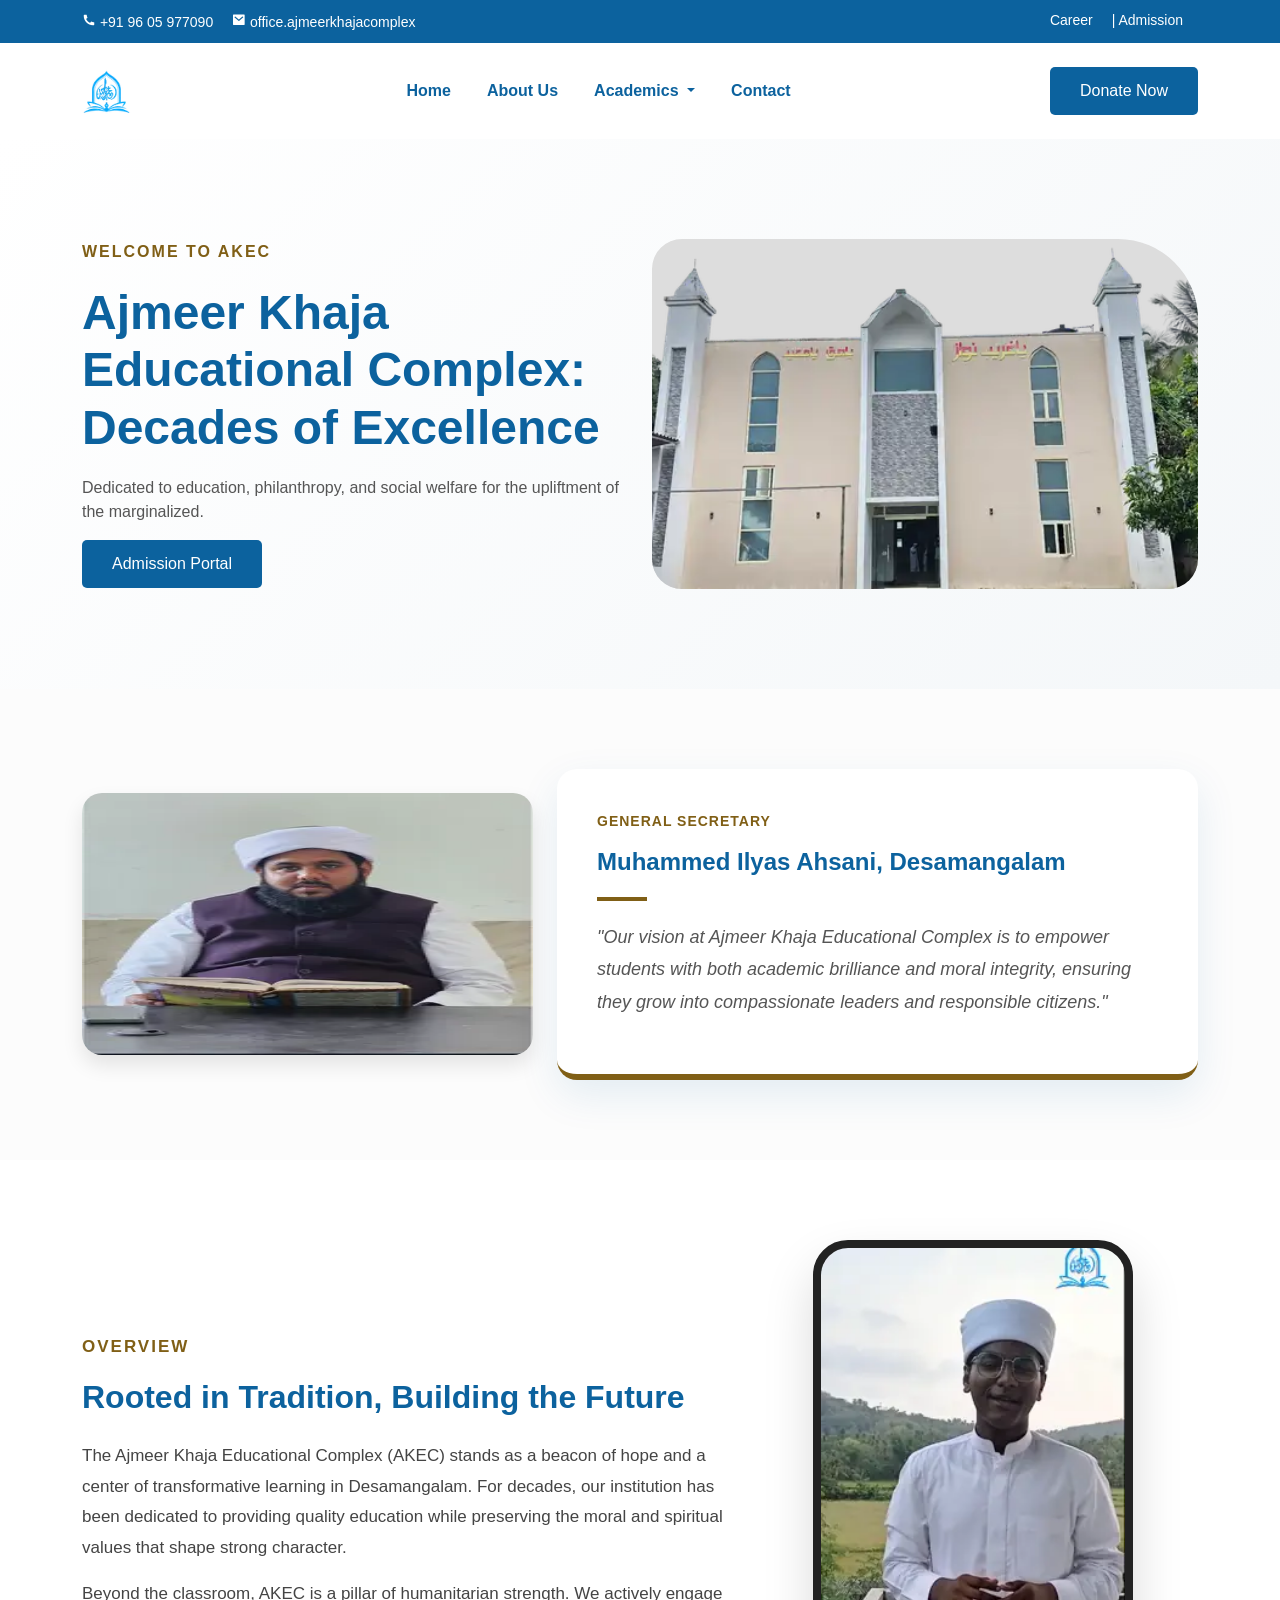
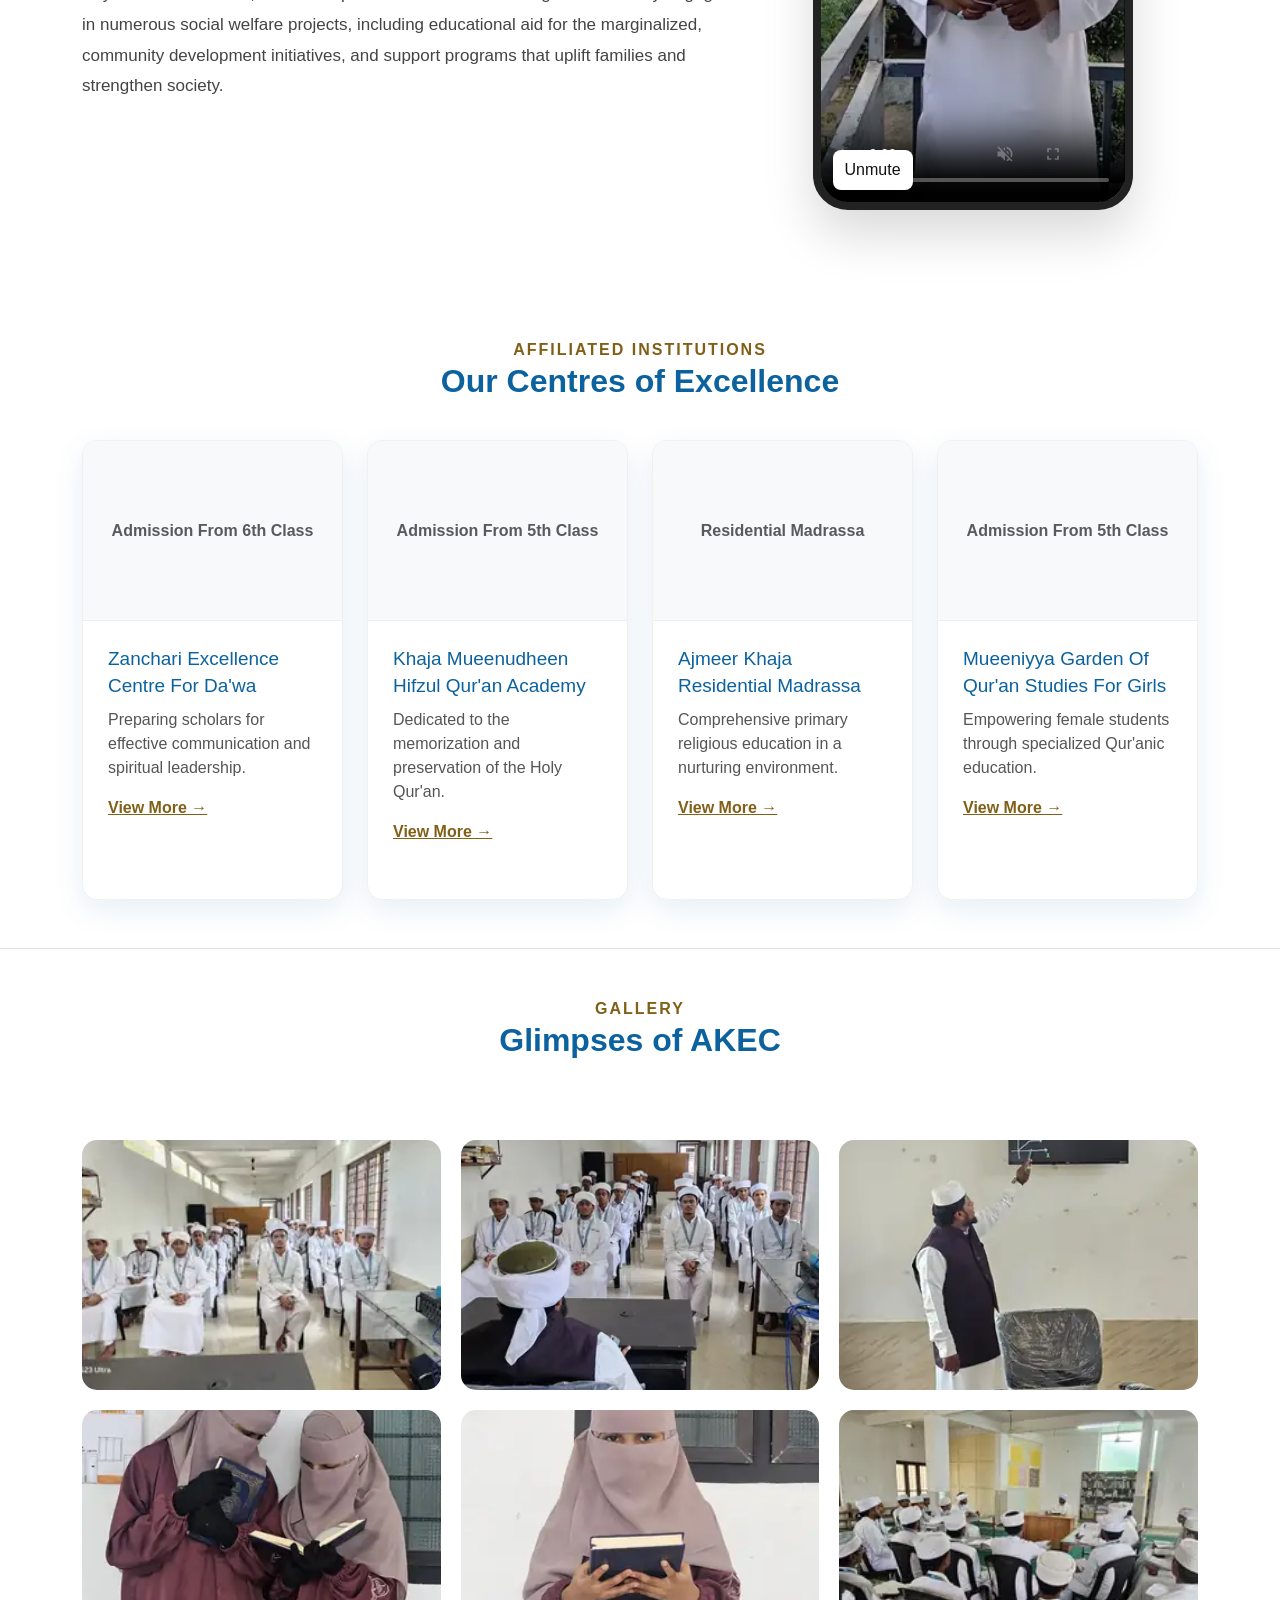
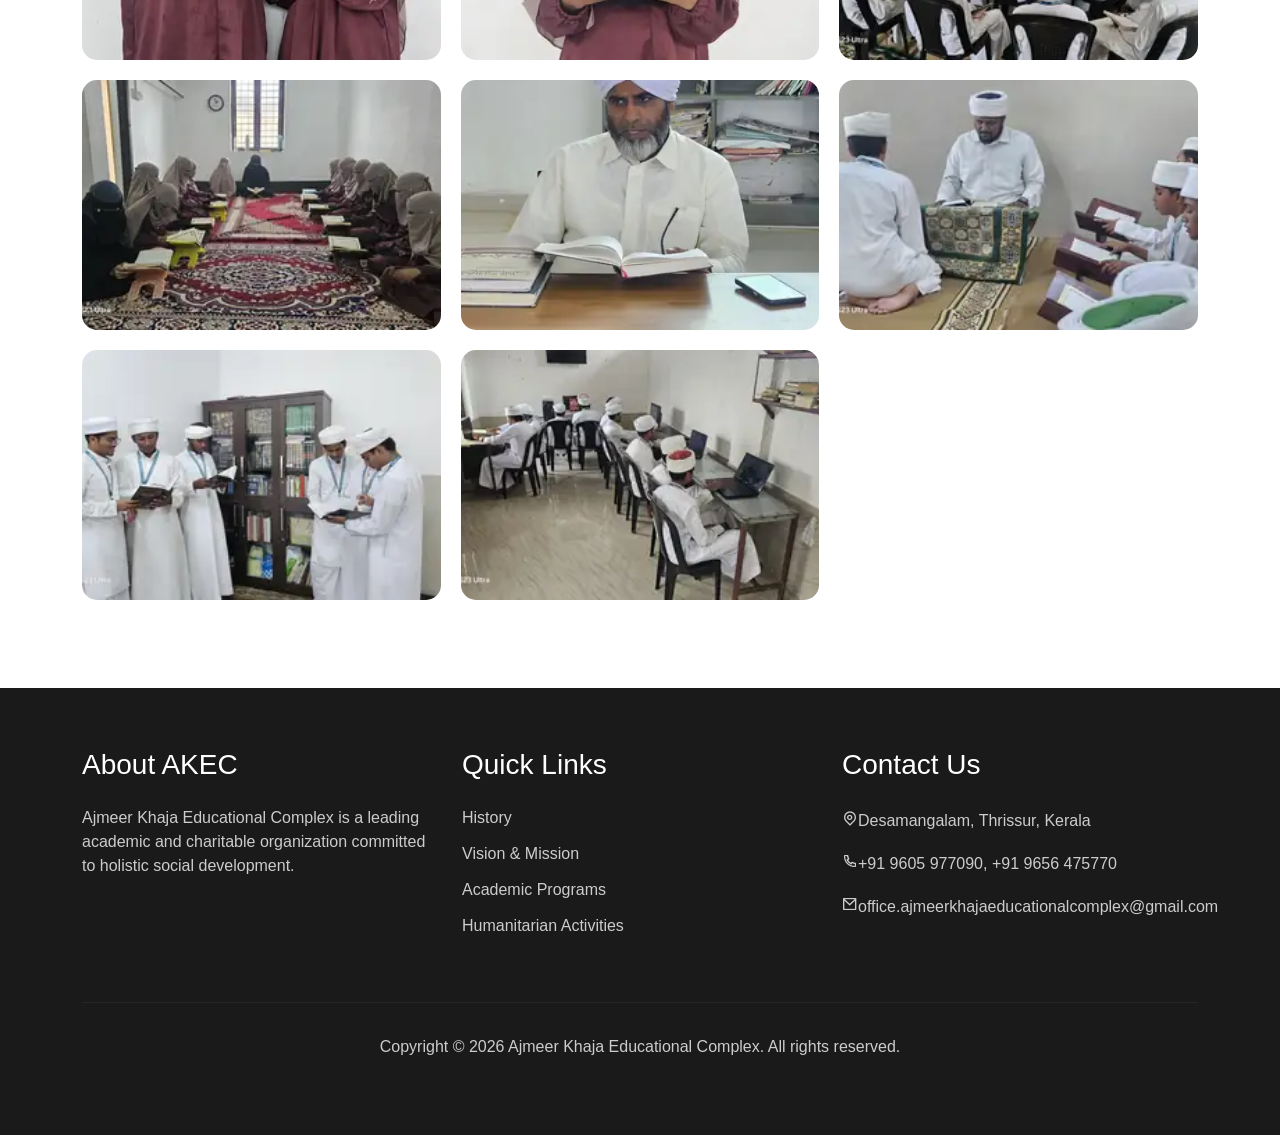
==== commit 0291c5a1: "Optimize responsive assets and defer local Bootstrap" ====
--- a/index.html
+++ b/index.html
@@ -1,4 +1,6 @@
 <!doctype html>
+<!-- Final responsive-image and lightweight-navigation performance audit trigger. -->
+<!-- Performance recheck marker: responsive image candidates and local deferred Bootstrap bundle. -->
 <!-- Performance diagnostics enabled; no visual effect. -->
 <html lang="en">
 <head>
@@ -215,8 +217,10 @@
             .akec-info-text { margin-bottom: 30px; }
             .akec-media-player-container { width: 280px; height: 500px; }
         }
-    </style>
-    <script defer src="/assets-optimized/bootstrap.bundle.min.js"></script>
+    .navbar-nav .dropdown-menu.show{display:block;opacity:1;visibility:visible;transform:translateY(0)}
+</style>
+    
+    <script defer src="/assets-optimized/akec-ui.js"></script>
 </head>
 <body>
 <a class="skip-link" href="#main-content">Skip to main content</a>
@@ -389,17 +393,17 @@
                 <h2>Glimpses of AKEC</h2>
             </div>
             <div class="akec-gallery-grid">
-                <div class="akec-gallery-item"><img src="assets-optimized/gallery1-webp-400.webp" alt="Gallery 1" loading="lazy" decoding="async" srcset="assets-optimized/gallery1-webp-320.webp 320w, assets-optimized/gallery1-webp-360.webp 360w, assets-optimized/gallery1-webp-400.webp 400w, assets-optimized/gallery1-webp-480.webp 480w, assets-optimized/gallery1-webp-640.webp 640w, assets-optimized/gallery1-webp-960.webp 960w, assets-optimized/gallery1-webp-1280.webp 1280w" sizes="(max-width: 767px) 44vw, (max-width: 1199px) 30vw, (max-width: 1399px) 27vw, 24vw"></div>
-                <div class="akec-gallery-item"><img src="assets-optimized/gallery2-webp-400.webp" alt="Gallery 2" loading="lazy" decoding="async" srcset="assets-optimized/gallery2-webp-320.webp 320w, assets-optimized/gallery2-webp-360.webp 360w, assets-optimized/gallery2-webp-400.webp 400w, assets-optimized/gallery2-webp-480.webp 480w, assets-optimized/gallery2-webp-640.webp 640w, assets-optimized/gallery2-webp-960.webp 960w, assets-optimized/gallery2-webp-1280.webp 1280w" sizes="(max-width: 767px) 44vw, (max-width: 1199px) 30vw, (max-width: 1399px) 27vw, 24vw"></div>
-                <div class="akec-gallery-item"><img src="assets-optimized/gallery3-webp-400.webp" alt="Gallery 3" loading="lazy" decoding="async" srcset="assets-optimized/gallery3-webp-320.webp 320w, assets-optimized/gallery3-webp-360.webp 360w, assets-optimized/gallery3-webp-400.webp 400w, assets-optimized/gallery3-webp-480.webp 480w, assets-optimized/gallery3-webp-640.webp 640w, assets-optimized/gallery3-webp-960.webp 960w, assets-optimized/gallery3-webp-1280.webp 1280w" sizes="(max-width: 767px) 44vw, (max-width: 1199px) 30vw, (max-width: 1399px) 27vw, 24vw"></div>
-                <div class="akec-gallery-item"><img src="assets-optimized/gallery4-webp-400.webp" alt="Gallery 4" loading="lazy" decoding="async" srcset="assets-optimized/gallery4-webp-320.webp 320w, assets-optimized/gallery4-webp-360.webp 360w, assets-optimized/gallery4-webp-400.webp 400w, assets-optimized/gallery4-webp-480.webp 480w, assets-optimized/gallery4-webp-640.webp 640w, assets-optimized/gallery4-webp-960.webp 960w, assets-optimized/gallery4-webp-1280.webp 1280w" sizes="(max-width: 767px) 44vw, (max-width: 1199px) 30vw, (max-width: 1399px) 27vw, 24vw"></div>
-                <div class="akec-gallery-item"><img src="assets-optimized/gallery5-webp-400.webp" alt="Gallery 5" loading="lazy" decoding="async" srcset="assets-optimized/gallery5-webp-320.webp 320w, assets-optimized/gallery5-webp-360.webp 360w, assets-optimized/gallery5-webp-400.webp 400w, assets-optimized/gallery5-webp-480.webp 480w, assets-optimized/gallery5-webp-640.webp 640w, assets-optimized/gallery5-webp-960.webp 960w, assets-optimized/gallery5-webp-1280.webp 1280w" sizes="(max-width: 767px) 44vw, (max-width: 1199px) 30vw, (max-width: 1399px) 27vw, 24vw"></div>
-                <div class="akec-gallery-item"><img src="assets-optimized/gallery6-webp-400.webp" alt="Gallery 6" loading="lazy" decoding="async" srcset="assets-optimized/gallery6-webp-320.webp 320w, assets-optimized/gallery6-webp-360.webp 360w, assets-optimized/gallery6-webp-400.webp 400w, assets-optimized/gallery6-webp-480.webp 480w, assets-optimized/gallery6-webp-640.webp 640w, assets-optimized/gallery6-webp-960.webp 960w, assets-optimized/gallery6-webp-1280.webp 1280w" sizes="(max-width: 767px) 44vw, (max-width: 1199px) 30vw, (max-width: 1399px) 27vw, 24vw"></div>
-                <div class="akec-gallery-item"><img src="assets-optimized/gallery7-webp-400.webp" alt="Gallery 7" loading="lazy" decoding="async" srcset="assets-optimized/gallery7-webp-320.webp 320w, assets-optimized/gallery7-webp-360.webp 360w, assets-optimized/gallery7-webp-400.webp 400w, assets-optimized/gallery7-webp-480.webp 480w, assets-optimized/gallery7-webp-640.webp 640w, assets-optimized/gallery7-webp-960.webp 960w, assets-optimized/gallery7-webp-1280.webp 1280w" sizes="(max-width: 767px) 44vw, (max-width: 1199px) 30vw, (max-width: 1399px) 27vw, 24vw"></div>
-                <div class="akec-gallery-item"><img src="assets-optimized/gallery8-webp-400.webp" alt="Gallery 8" loading="lazy" decoding="async" srcset="assets-optimized/gallery8-webp-320.webp 320w, assets-optimized/gallery8-webp-360.webp 360w, assets-optimized/gallery8-webp-400.webp 400w, assets-optimized/gallery8-webp-480.webp 480w, assets-optimized/gallery8-webp-640.webp 640w, assets-optimized/gallery8-webp-960.webp 960w, assets-optimized/gallery8-webp-1280.webp 1280w" sizes="(max-width: 767px) 44vw, (max-width: 1199px) 30vw, (max-width: 1399px) 27vw, 24vw"></div>
-                <div class="akec-gallery-item"><img src="assets-optimized/gallery9-webp-400.webp" alt="Gallery 9" loading="lazy" decoding="async" srcset="assets-optimized/gallery9-webp-320.webp 320w, assets-optimized/gallery9-webp-360.webp 360w, assets-optimized/gallery9-webp-400.webp 400w, assets-optimized/gallery9-webp-480.webp 480w, assets-optimized/gallery9-webp-640.webp 640w, assets-optimized/gallery9-webp-960.webp 960w, assets-optimized/gallery9-webp-1280.webp 1280w" sizes="(max-width: 767px) 44vw, (max-width: 1199px) 30vw, (max-width: 1399px) 27vw, 24vw"></div>
-                <div class="akec-gallery-item"><img src="assets-optimized/gallery10-webp-400.webp" alt="Gallery 10" loading="lazy" decoding="async" srcset="assets-optimized/gallery10-webp-320.webp 320w, assets-optimized/gallery10-webp-360.webp 360w, assets-optimized/gallery10-webp-400.webp 400w, assets-optimized/gallery10-webp-480.webp 480w, assets-optimized/gallery10-webp-640.webp 640w, assets-optimized/gallery10-webp-960.webp 960w, assets-optimized/gallery10-webp-1280.webp 1280w" sizes="(max-width: 767px) 44vw, (max-width: 1199px) 30vw, (max-width: 1399px) 27vw, 24vw"></div>
-                <div class="akec-gallery-item"><img src="assets-optimized/gallery11-webp-400.webp" alt="Gallery 11" loading="lazy" decoding="async" srcset="assets-optimized/gallery11-webp-320.webp 320w, assets-optimized/gallery11-webp-360.webp 360w, assets-optimized/gallery11-webp-400.webp 400w, assets-optimized/gallery11-webp-480.webp 480w, assets-optimized/gallery11-webp-640.webp 640w, assets-optimized/gallery11-webp-960.webp 960w, assets-optimized/gallery11-webp-1280.webp 1280w" sizes="(max-width: 767px) 44vw, (max-width: 1199px) 30vw, (max-width: 1399px) 27vw, 24vw"></div>
+                <div class="akec-gallery-item"><img src="assets-optimized/gallery1-webp-400.webp" alt="Gallery 1" loading="lazy" decoding="async" srcset="assets-optimized/gallery1-webp-320.webp 320w, assets-optimized/gallery1-webp-360.webp 360w, assets-optimized/gallery1-webp-400.webp 400w, assets-optimized/gallery1-webp-480.webp 480w, assets-optimized/gallery1-webp-640.webp 640w, assets-optimized/gallery1-webp-960.webp 960w, assets-optimized/gallery1-webp-1280.webp 1280w" sizes="(max-width: 767px) 44vw, (max-width: 991px) 34vw, (max-width: 1199px) 31vw, (max-width: 1399px) 24vw, 320px"></div>
+                <div class="akec-gallery-item"><img src="assets-optimized/gallery2-webp-400.webp" alt="Gallery 2" loading="lazy" decoding="async" srcset="assets-optimized/gallery2-webp-320.webp 320w, assets-optimized/gallery2-webp-360.webp 360w, assets-optimized/gallery2-webp-400.webp 400w, assets-optimized/gallery2-webp-480.webp 480w, assets-optimized/gallery2-webp-640.webp 640w, assets-optimized/gallery2-webp-960.webp 960w, assets-optimized/gallery2-webp-1280.webp 1280w" sizes="(max-width: 767px) 44vw, (max-width: 991px) 34vw, (max-width: 1199px) 31vw, (max-width: 1399px) 24vw, 320px"></div>
+                <div class="akec-gallery-item"><img src="assets-optimized/gallery3-webp-400.webp" alt="Gallery 3" loading="lazy" decoding="async" srcset="assets-optimized/gallery3-webp-320.webp 320w, assets-optimized/gallery3-webp-360.webp 360w, assets-optimized/gallery3-webp-400.webp 400w, assets-optimized/gallery3-webp-480.webp 480w, assets-optimized/gallery3-webp-640.webp 640w, assets-optimized/gallery3-webp-960.webp 960w, assets-optimized/gallery3-webp-1280.webp 1280w" sizes="(max-width: 767px) 44vw, (max-width: 991px) 34vw, (max-width: 1199px) 31vw, (max-width: 1399px) 24vw, 320px"></div>
+                <div class="akec-gallery-item"><img src="assets-optimized/gallery4-webp-400.webp" alt="Gallery 4" loading="lazy" decoding="async" srcset="assets-optimized/gallery4-webp-320.webp 320w, assets-optimized/gallery4-webp-360.webp 360w, assets-optimized/gallery4-webp-400.webp 400w, assets-optimized/gallery4-webp-480.webp 480w, assets-optimized/gallery4-webp-640.webp 640w, assets-optimized/gallery4-webp-960.webp 960w, assets-optimized/gallery4-webp-1280.webp 1280w" sizes="(max-width: 767px) 44vw, (max-width: 991px) 34vw, (max-width: 1199px) 31vw, (max-width: 1399px) 24vw, 320px"></div>
+                <div class="akec-gallery-item"><img src="assets-optimized/gallery5-webp-400.webp" alt="Gallery 5" loading="lazy" decoding="async" srcset="assets-optimized/gallery5-webp-320.webp 320w, assets-optimized/gallery5-webp-360.webp 360w, assets-optimized/gallery5-webp-400.webp 400w, assets-optimized/gallery5-webp-480.webp 480w, assets-optimized/gallery5-webp-640.webp 640w, assets-optimized/gallery5-webp-960.webp 960w, assets-optimized/gallery5-webp-1280.webp 1280w" sizes="(max-width: 767px) 44vw, (max-width: 991px) 34vw, (max-width: 1199px) 31vw, (max-width: 1399px) 24vw, 320px"></div>
+                <div class="akec-gallery-item"><img src="assets-optimized/gallery6-webp-400.webp" alt="Gallery 6" loading="lazy" decoding="async" srcset="assets-optimized/gallery6-webp-320.webp 320w, assets-optimized/gallery6-webp-360.webp 360w, assets-optimized/gallery6-webp-400.webp 400w, assets-optimized/gallery6-webp-480.webp 480w, assets-optimized/gallery6-webp-640.webp 640w, assets-optimized/gallery6-webp-960.webp 960w, assets-optimized/gallery6-webp-1280.webp 1280w" sizes="(max-width: 767px) 44vw, (max-width: 991px) 34vw, (max-width: 1199px) 31vw, (max-width: 1399px) 24vw, 320px"></div>
+                <div class="akec-gallery-item"><img src="assets-optimized/gallery7-webp-400.webp" alt="Gallery 7" loading="lazy" decoding="async" srcset="assets-optimized/gallery7-webp-320.webp 320w, assets-optimized/gallery7-webp-360.webp 360w, assets-optimized/gallery7-webp-400.webp 400w, assets-optimized/gallery7-webp-480.webp 480w, assets-optimized/gallery7-webp-640.webp 640w, assets-optimized/gallery7-webp-960.webp 960w, assets-optimized/gallery7-webp-1280.webp 1280w" sizes="(max-width: 767px) 44vw, (max-width: 991px) 34vw, (max-width: 1199px) 31vw, (max-width: 1399px) 24vw, 320px"></div>
+                <div class="akec-gallery-item"><img src="assets-optimized/gallery8-webp-400.webp" alt="Gallery 8" loading="lazy" decoding="async" srcset="assets-optimized/gallery8-webp-320.webp 320w, assets-optimized/gallery8-webp-360.webp 360w, assets-optimized/gallery8-webp-400.webp 400w, assets-optimized/gallery8-webp-480.webp 480w, assets-optimized/gallery8-webp-640.webp 640w, assets-optimized/gallery8-webp-960.webp 960w, assets-optimized/gallery8-webp-1280.webp 1280w" sizes="(max-width: 767px) 44vw, (max-width: 991px) 34vw, (max-width: 1199px) 31vw, (max-width: 1399px) 24vw, 320px"></div>
+                <div class="akec-gallery-item"><img src="assets-optimized/gallery9-webp-400.webp" alt="Gallery 9" loading="lazy" decoding="async" srcset="assets-optimized/gallery9-webp-320.webp 320w, assets-optimized/gallery9-webp-360.webp 360w, assets-optimized/gallery9-webp-400.webp 400w, assets-optimized/gallery9-webp-480.webp 480w, assets-optimized/gallery9-webp-640.webp 640w, assets-optimized/gallery9-webp-960.webp 960w, assets-optimized/gallery9-webp-1280.webp 1280w" sizes="(max-width: 767px) 44vw, (max-width: 991px) 34vw, (max-width: 1199px) 31vw, (max-width: 1399px) 24vw, 320px"></div>
+                <div class="akec-gallery-item"><img src="assets-optimized/gallery10-webp-400.webp" alt="Gallery 10" loading="lazy" decoding="async" srcset="assets-optimized/gallery10-webp-320.webp 320w, assets-optimized/gallery10-webp-360.webp 360w, assets-optimized/gallery10-webp-400.webp 400w, assets-optimized/gallery10-webp-480.webp 480w, assets-optimized/gallery10-webp-640.webp 640w, assets-optimized/gallery10-webp-960.webp 960w, assets-optimized/gallery10-webp-1280.webp 1280w" sizes="(max-width: 767px) 44vw, (max-width: 991px) 34vw, (max-width: 1199px) 31vw, (max-width: 1399px) 24vw, 320px"></div>
+                <div class="akec-gallery-item"><img src="assets-optimized/gallery11-webp-400.webp" alt="Gallery 11" loading="lazy" decoding="async" srcset="assets-optimized/gallery11-webp-320.webp 320w, assets-optimized/gallery11-webp-360.webp 360w, assets-optimized/gallery11-webp-400.webp 400w, assets-optimized/gallery11-webp-480.webp 480w, assets-optimized/gallery11-webp-640.webp 640w, assets-optimized/gallery11-webp-960.webp 960w, assets-optimized/gallery11-webp-1280.webp 1280w" sizes="(max-width: 767px) 44vw, (max-width: 991px) 34vw, (max-width: 1199px) 31vw, (max-width: 1399px) 24vw, 320px"></div>
             </div>
         </div>
     </section>
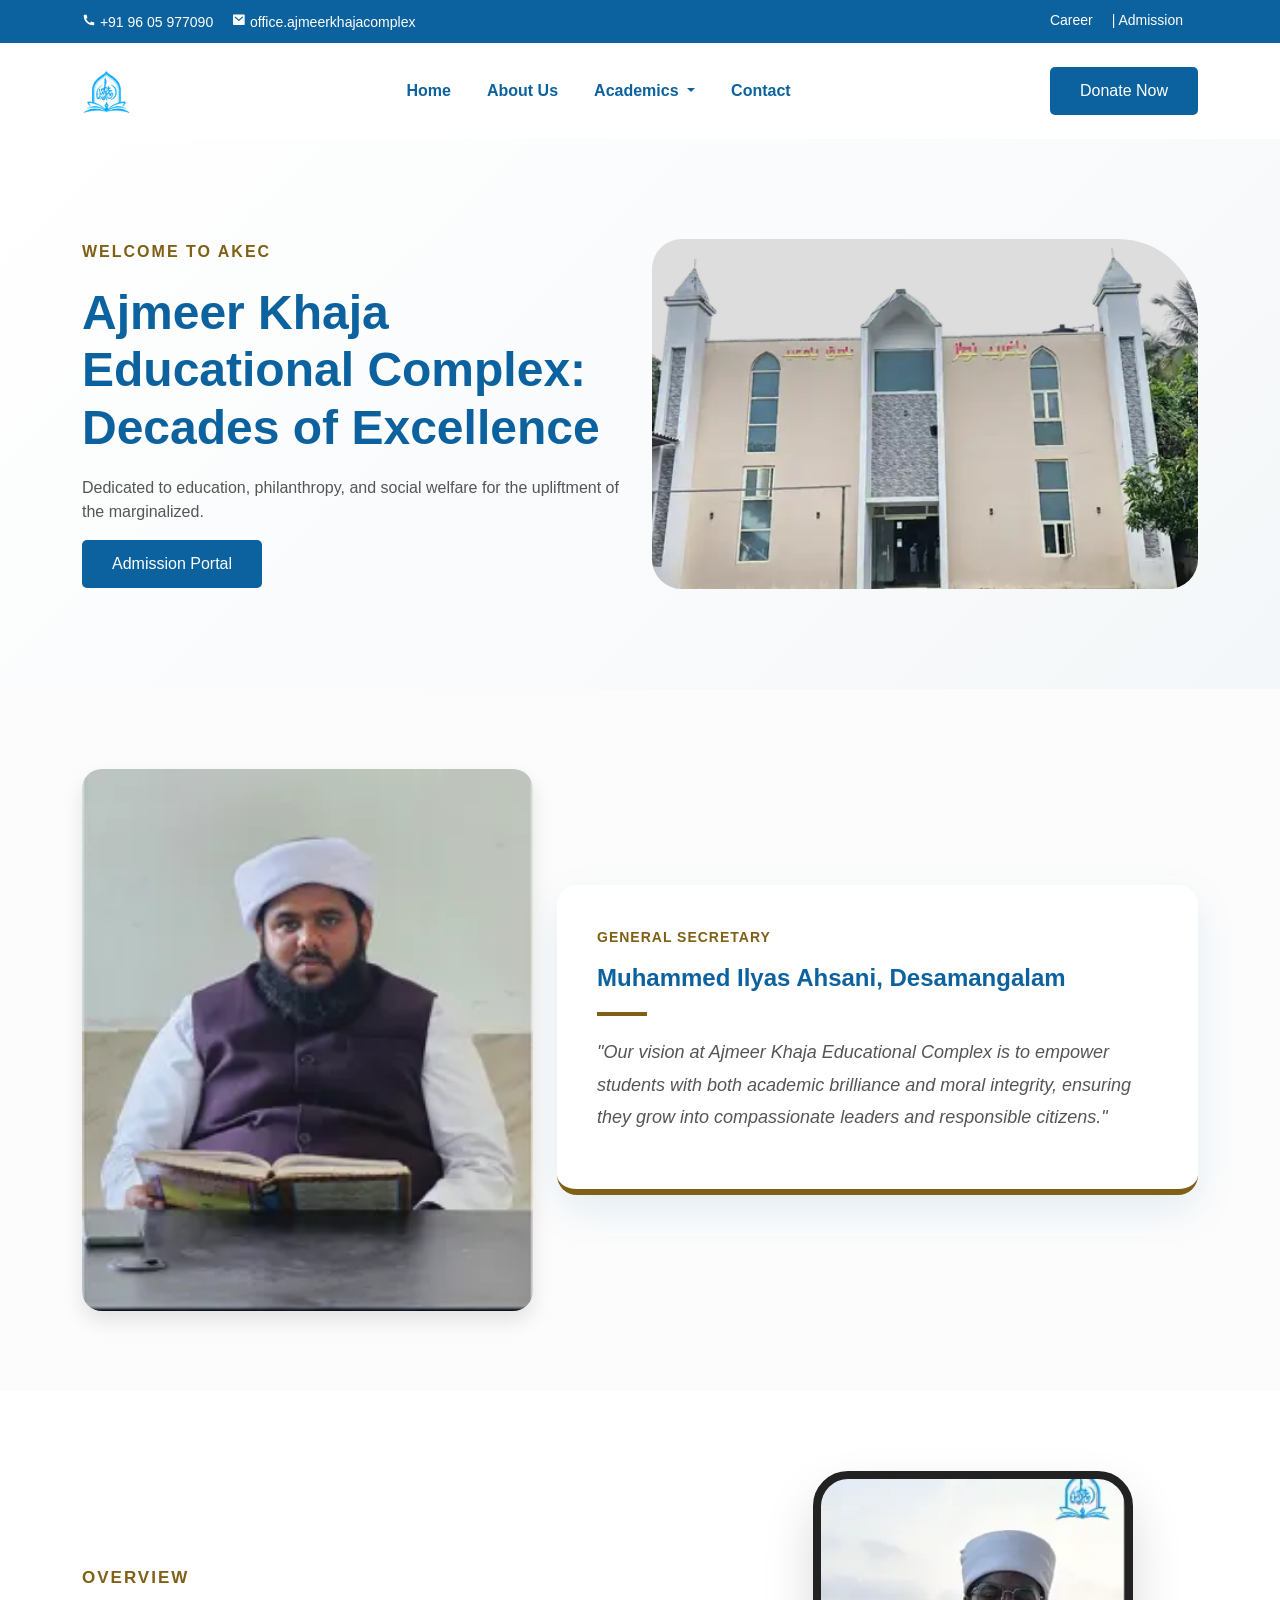
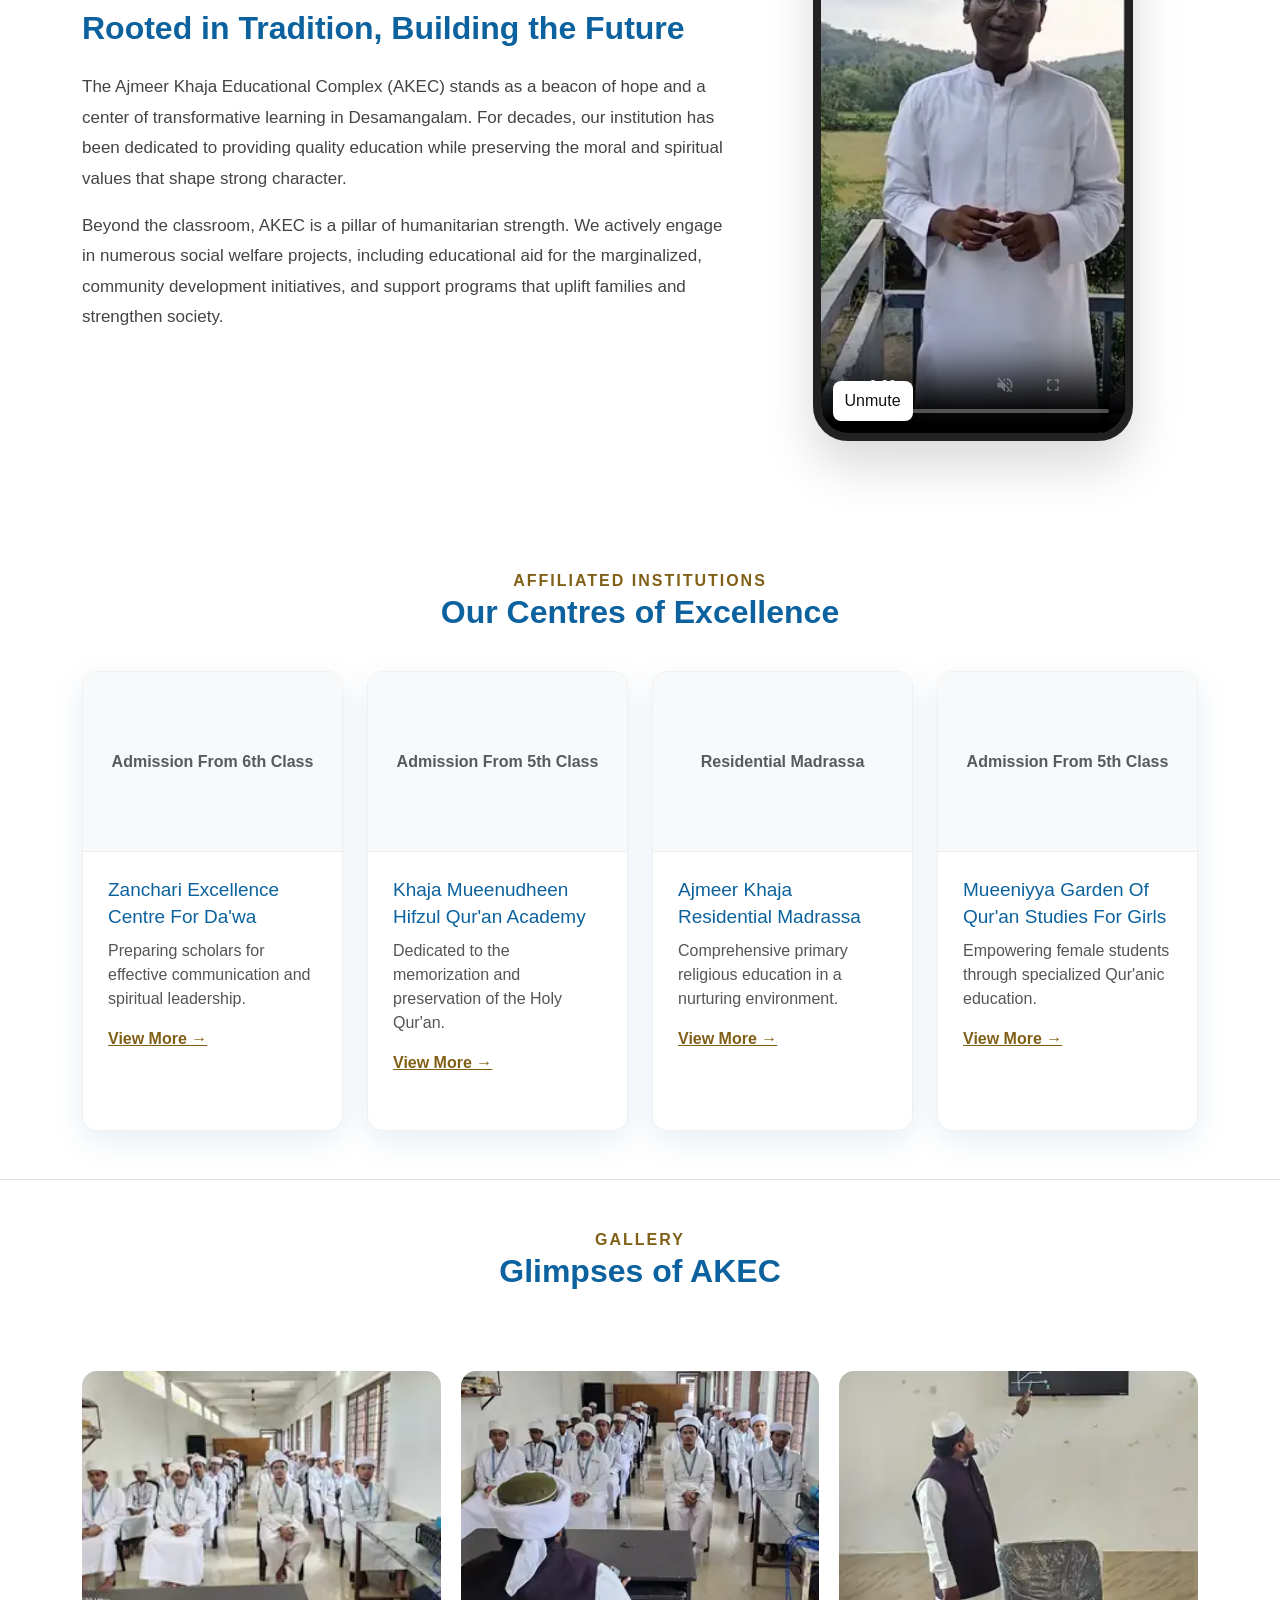
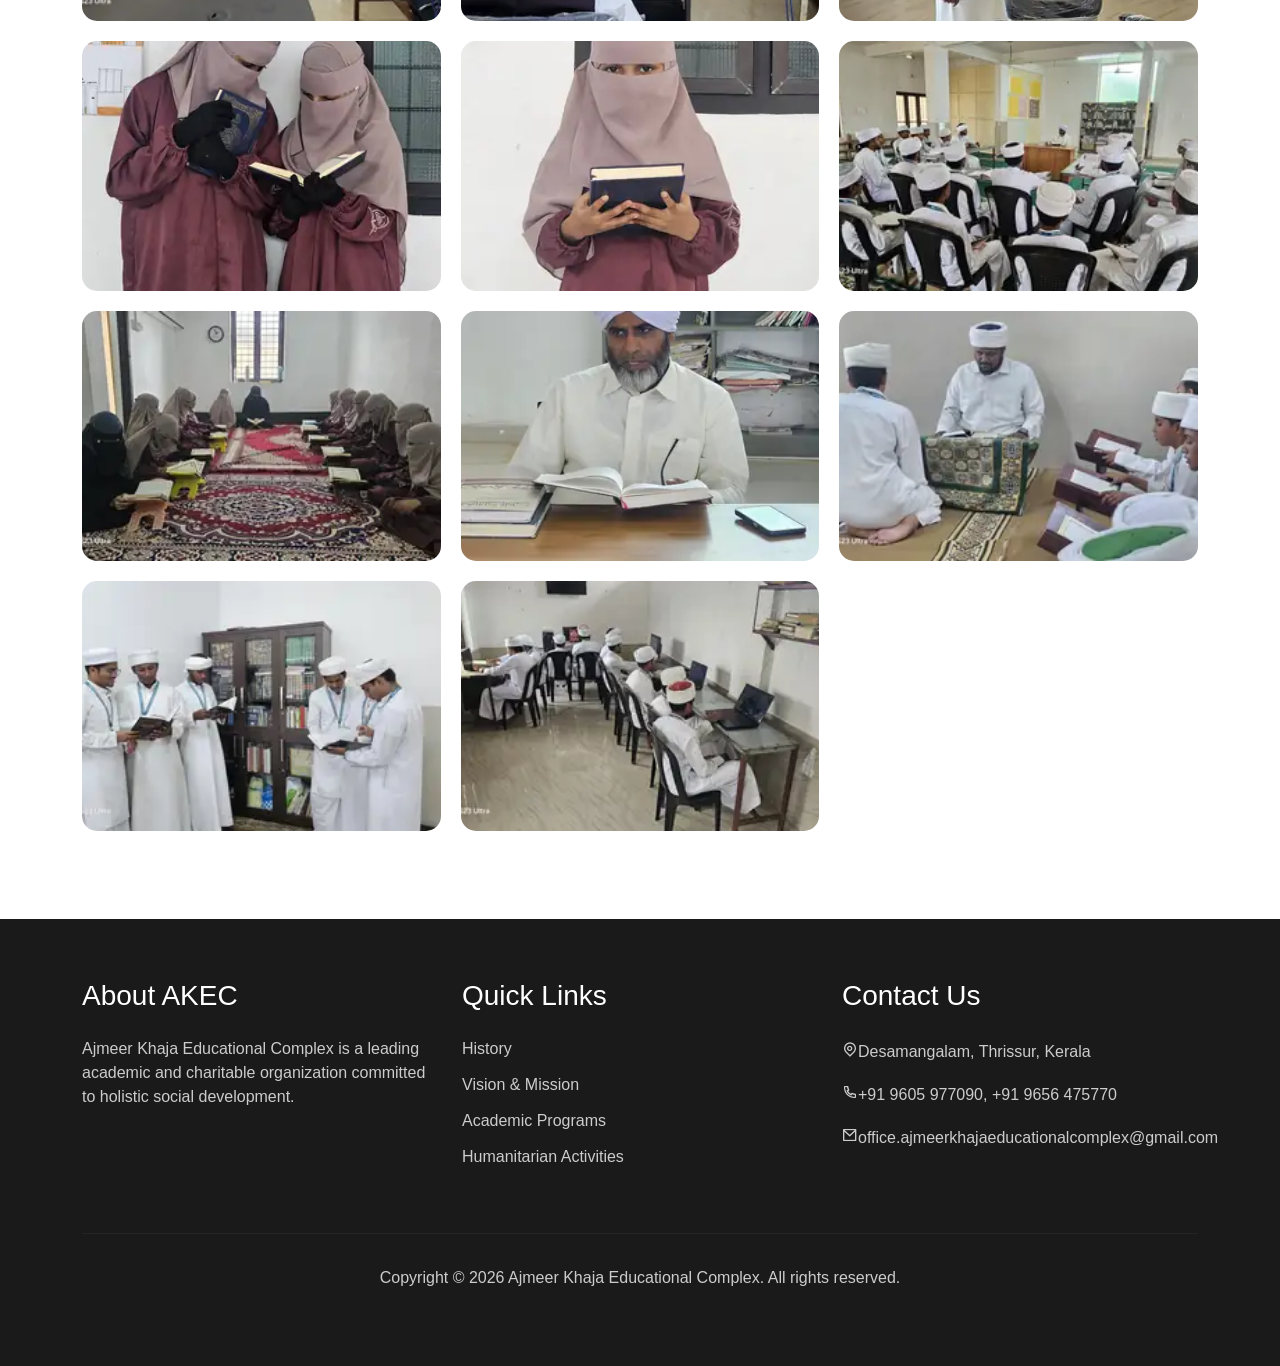
==== commit e50945ed: "Preserve secretary image aspect ratio" ====
--- a/index.html
+++ b/index.html
@@ -87,7 +87,7 @@
         .akec-secretary-card { background: white; padding: 40px; border-radius: 20px; box-shadow: 0 15px 40px var(--soft-shadow); border-bottom: 6px solid var(--soft-gold); }
         .akec-secretary-name { color: var(--deep-blue); font-size: 24px; font-weight: 700; margin-top: 15px; margin-bottom: 5px; }
         .akec-secretary-pos { color: var(--soft-gold); font-weight: 600; text-transform: uppercase; font-size: 14px; letter-spacing: 1px; }
-        .akec-secretary-img { width: 100%; border-radius: 20px; box-shadow: 0 10px 20px rgba(0,0,0,0.1); }
+        .akec-secretary-img { width: 100%; max-width: 100%; height: auto; object-fit: contain; display: block; border-radius: 20px; box-shadow: 0 10px 20px rgba(0,0,0,0.1); }
         
         .akec-gallery-grid { display: grid; grid-template-columns: repeat(auto-fill, minmax(280px, 1fr)); gap: 20px; padding: 40px 0; }
         .akec-gallery-item { height: 250px; overflow: hidden; border-radius: 15px; position: relative; }
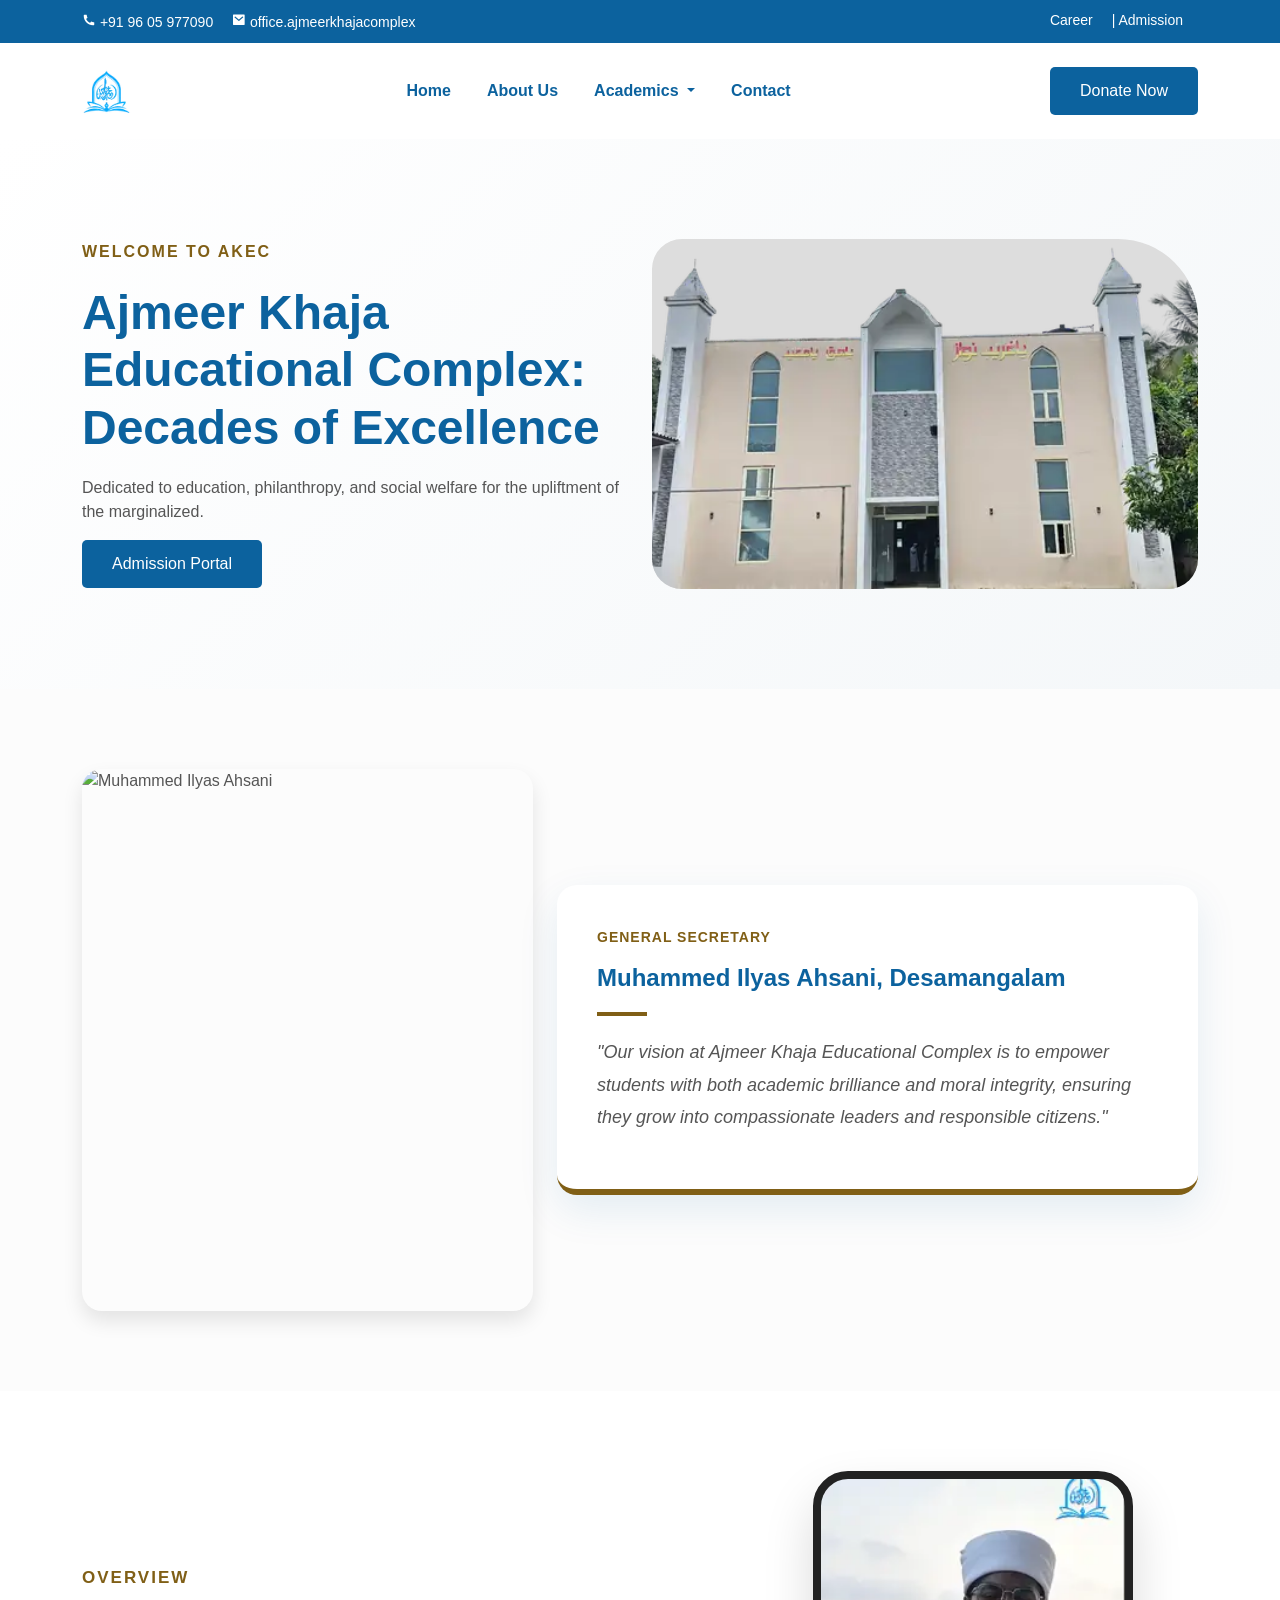
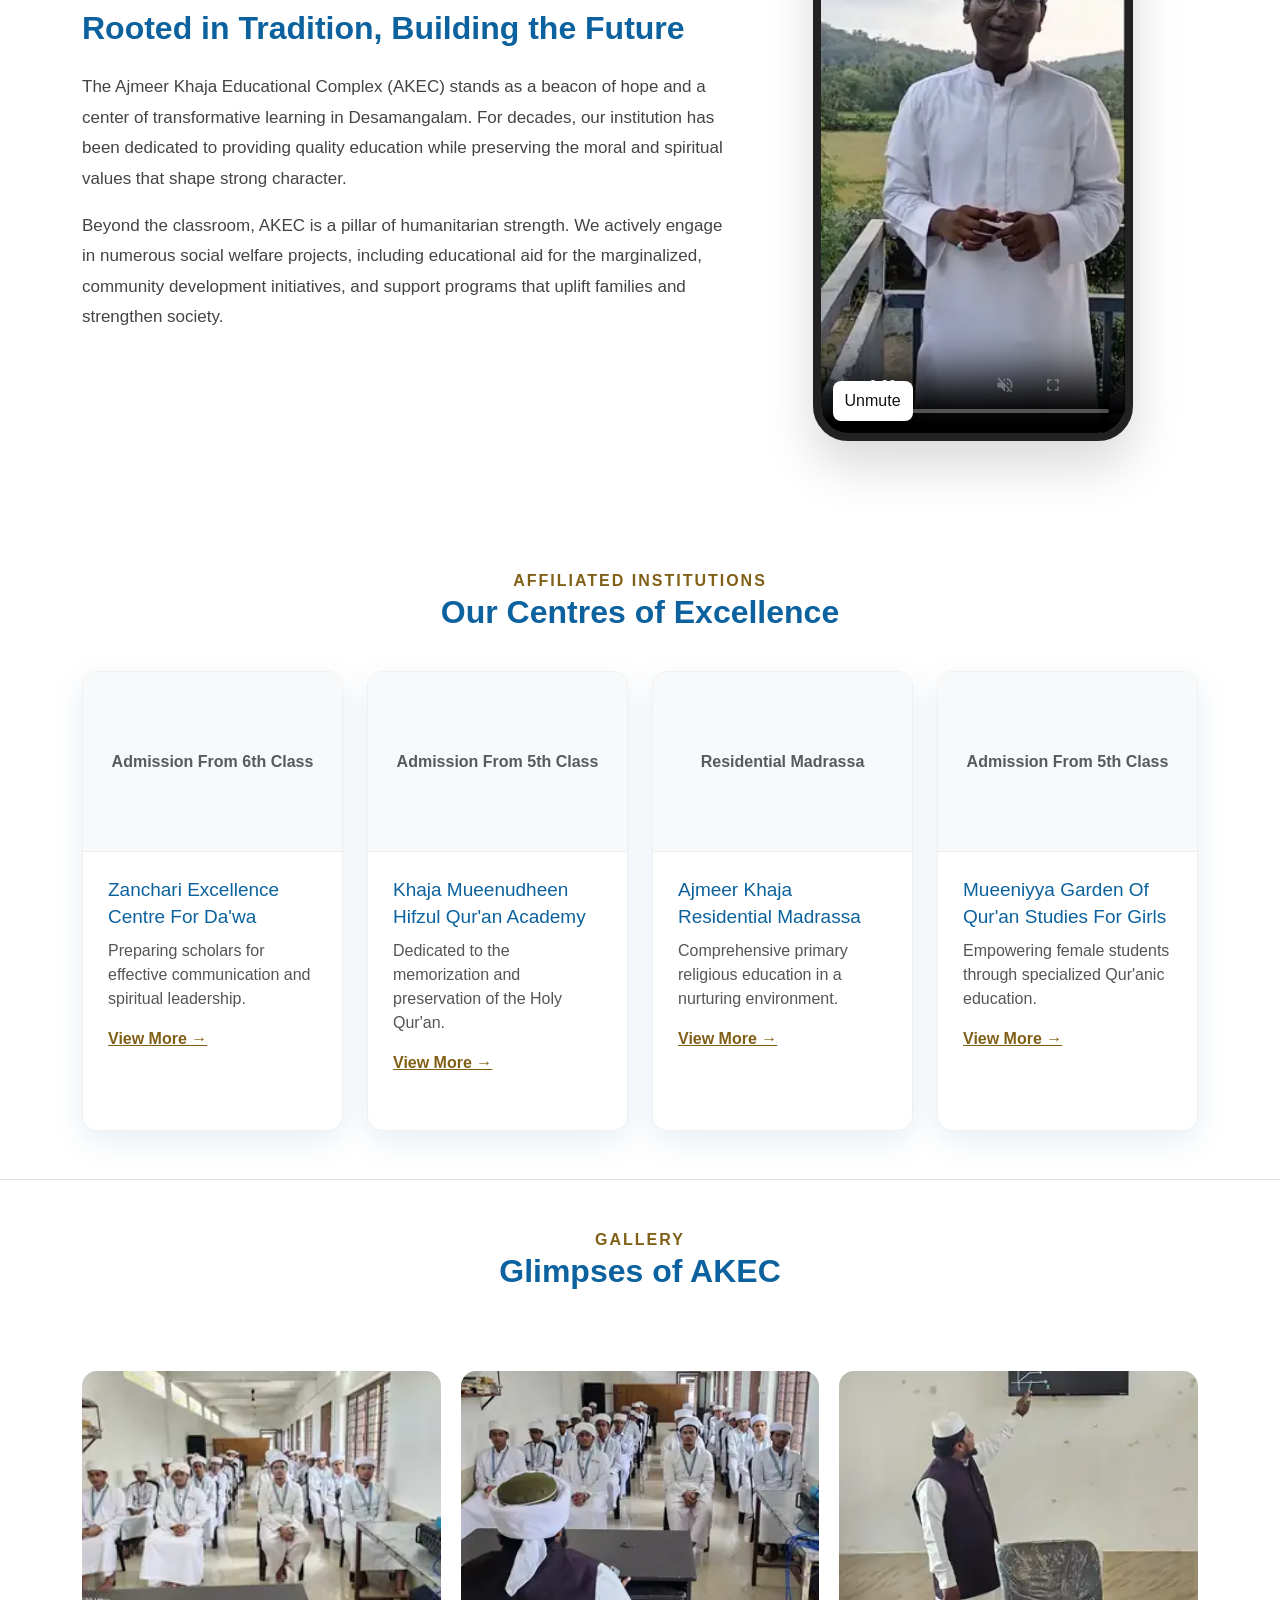
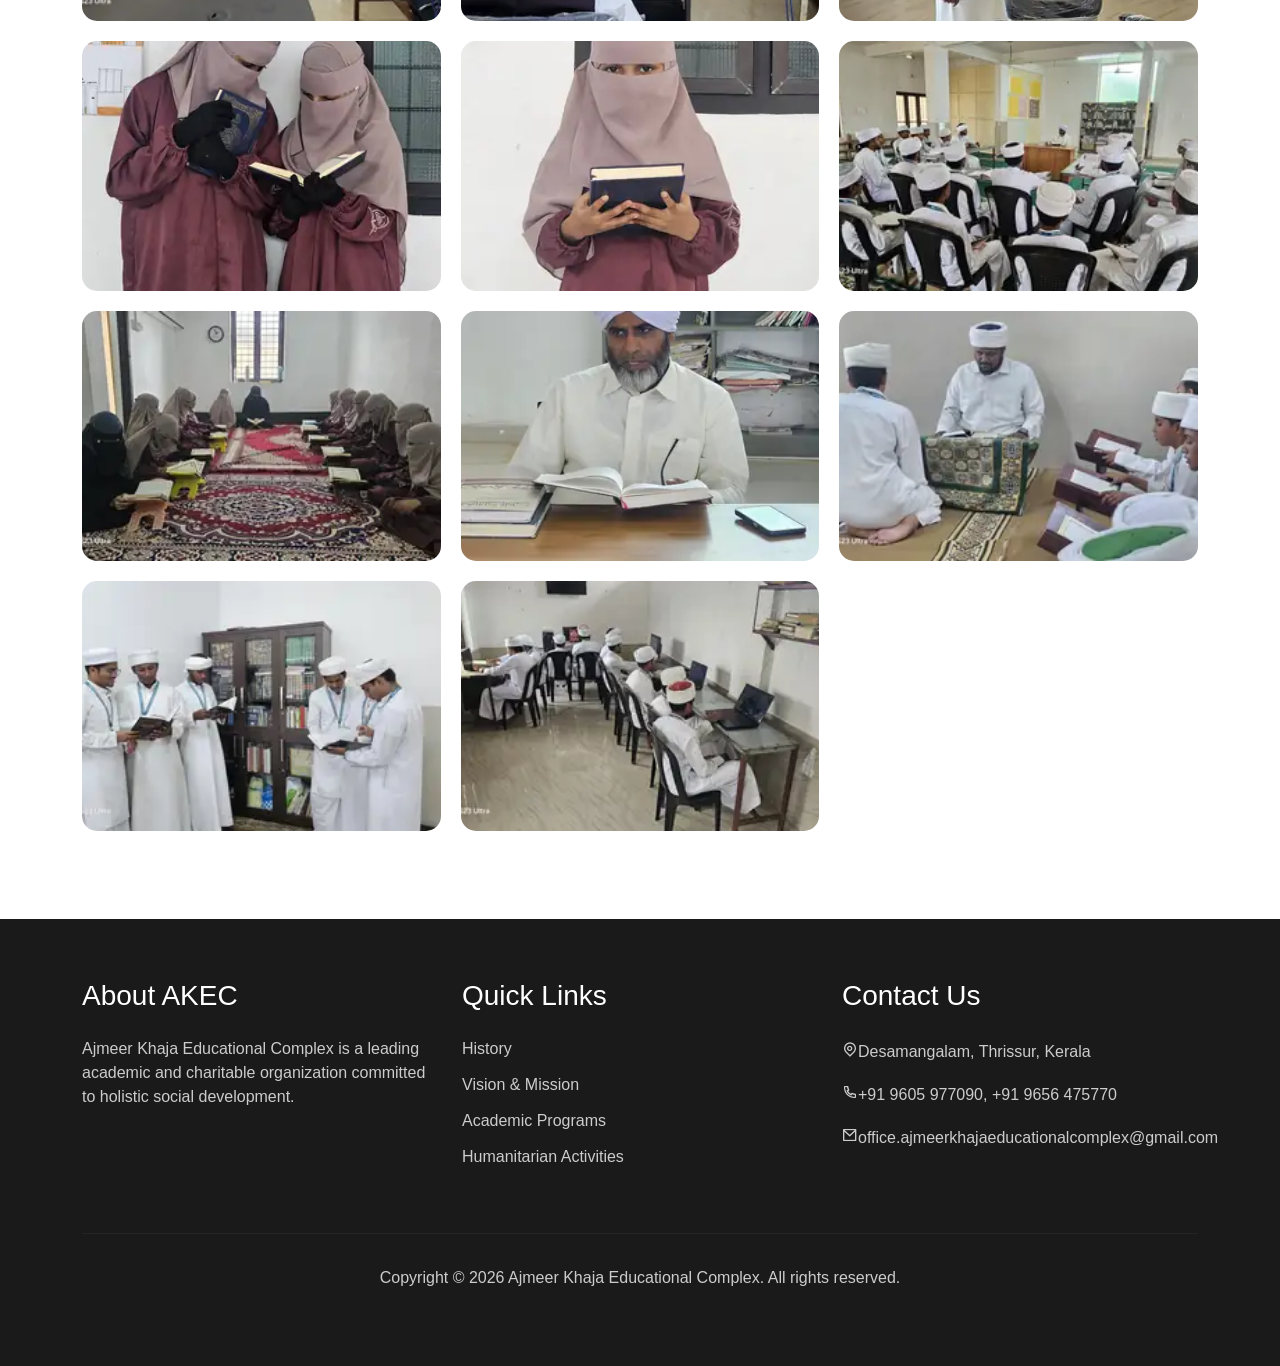
==== commit aeae1650: "Replace secretary image with new image" ====
--- a/index.html
+++ b/index.html
@@ -297,7 +297,7 @@
         <div class="container">
             <div class="row align-items-center">
                 <div class="col-lg-5 mb-4 mb-lg-0">
-                    <img src="secretary.webp" alt="Muhammed Ilyas Ahsani" class="akec-secretary-img" loading="lazy" decoding="async" width="218" height="262">
+                    <img src="illyas ustad.png" alt="Muhammed Ilyas Ahsani" class="akec-secretary-img" loading="lazy" decoding="async" width="218" height="262">
                 </div>
                 <div class="col-lg-7">
                     <div class="akec-secretary-card">
